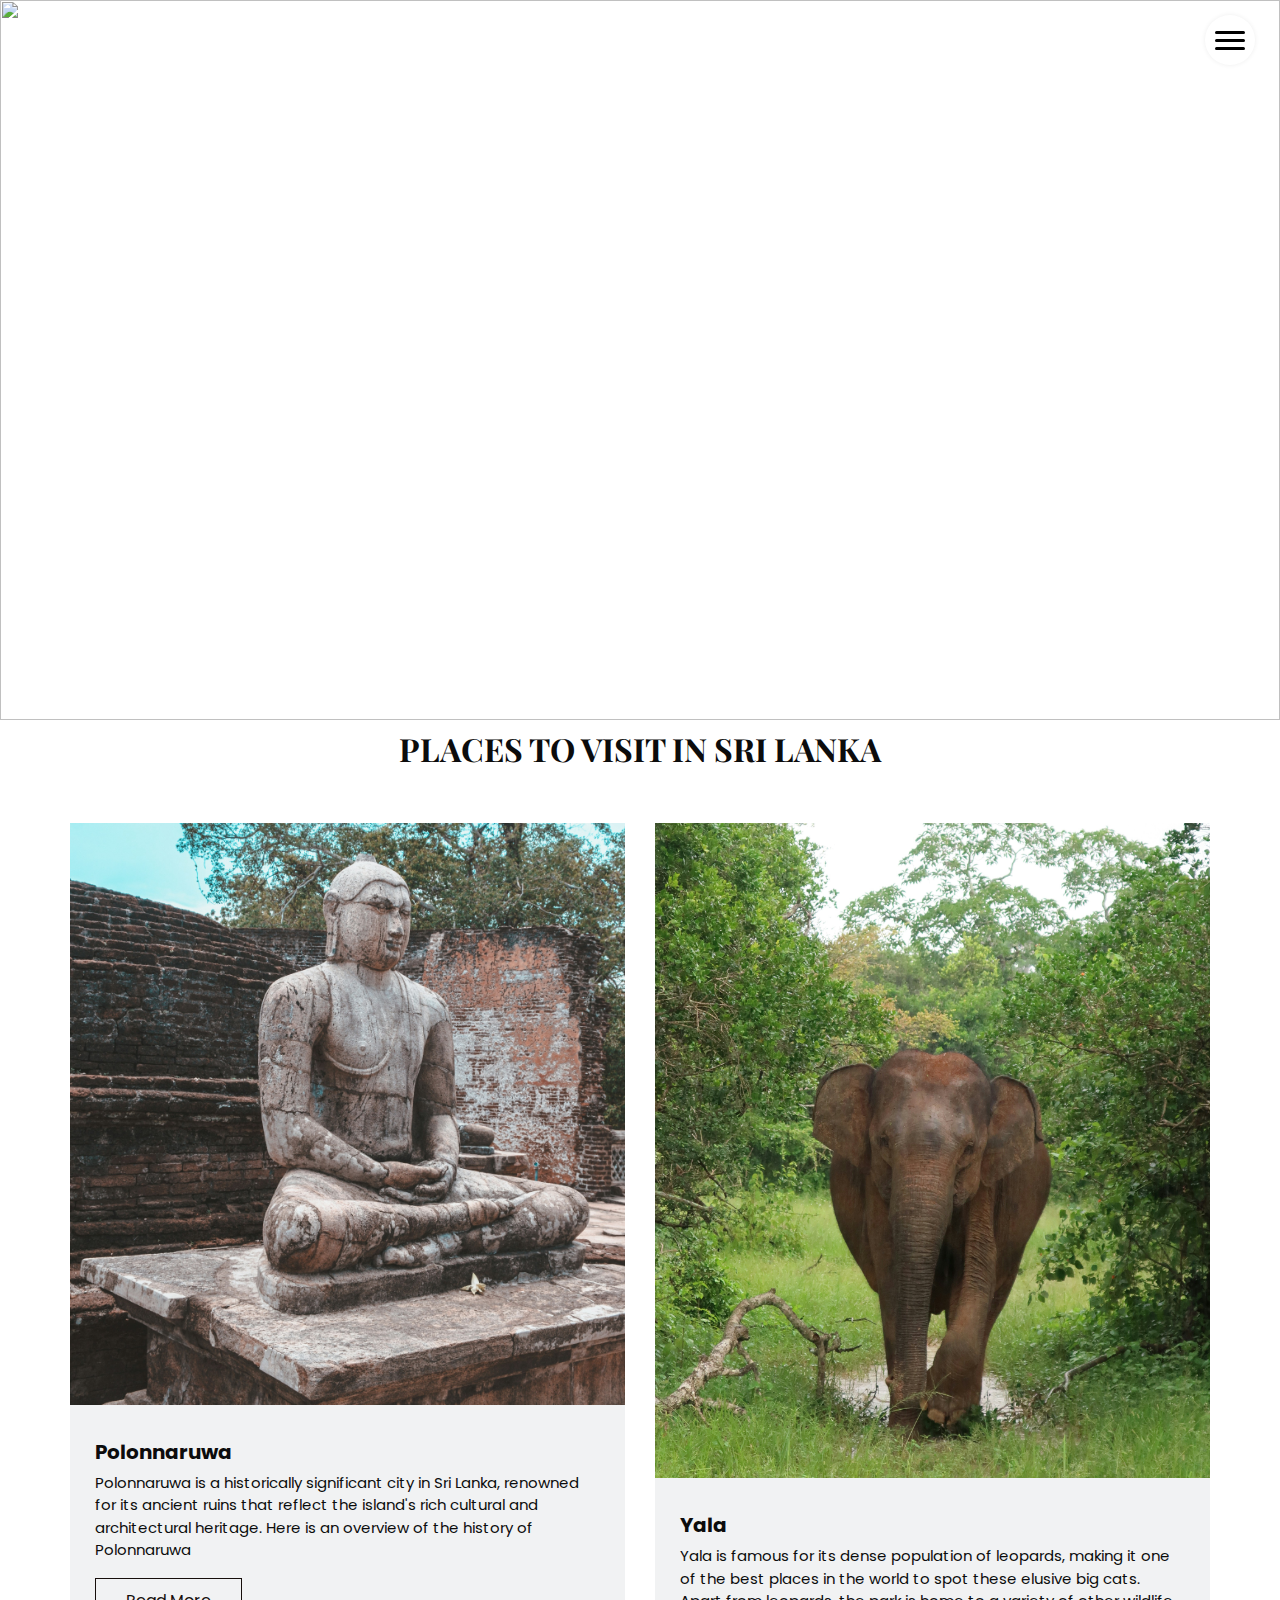
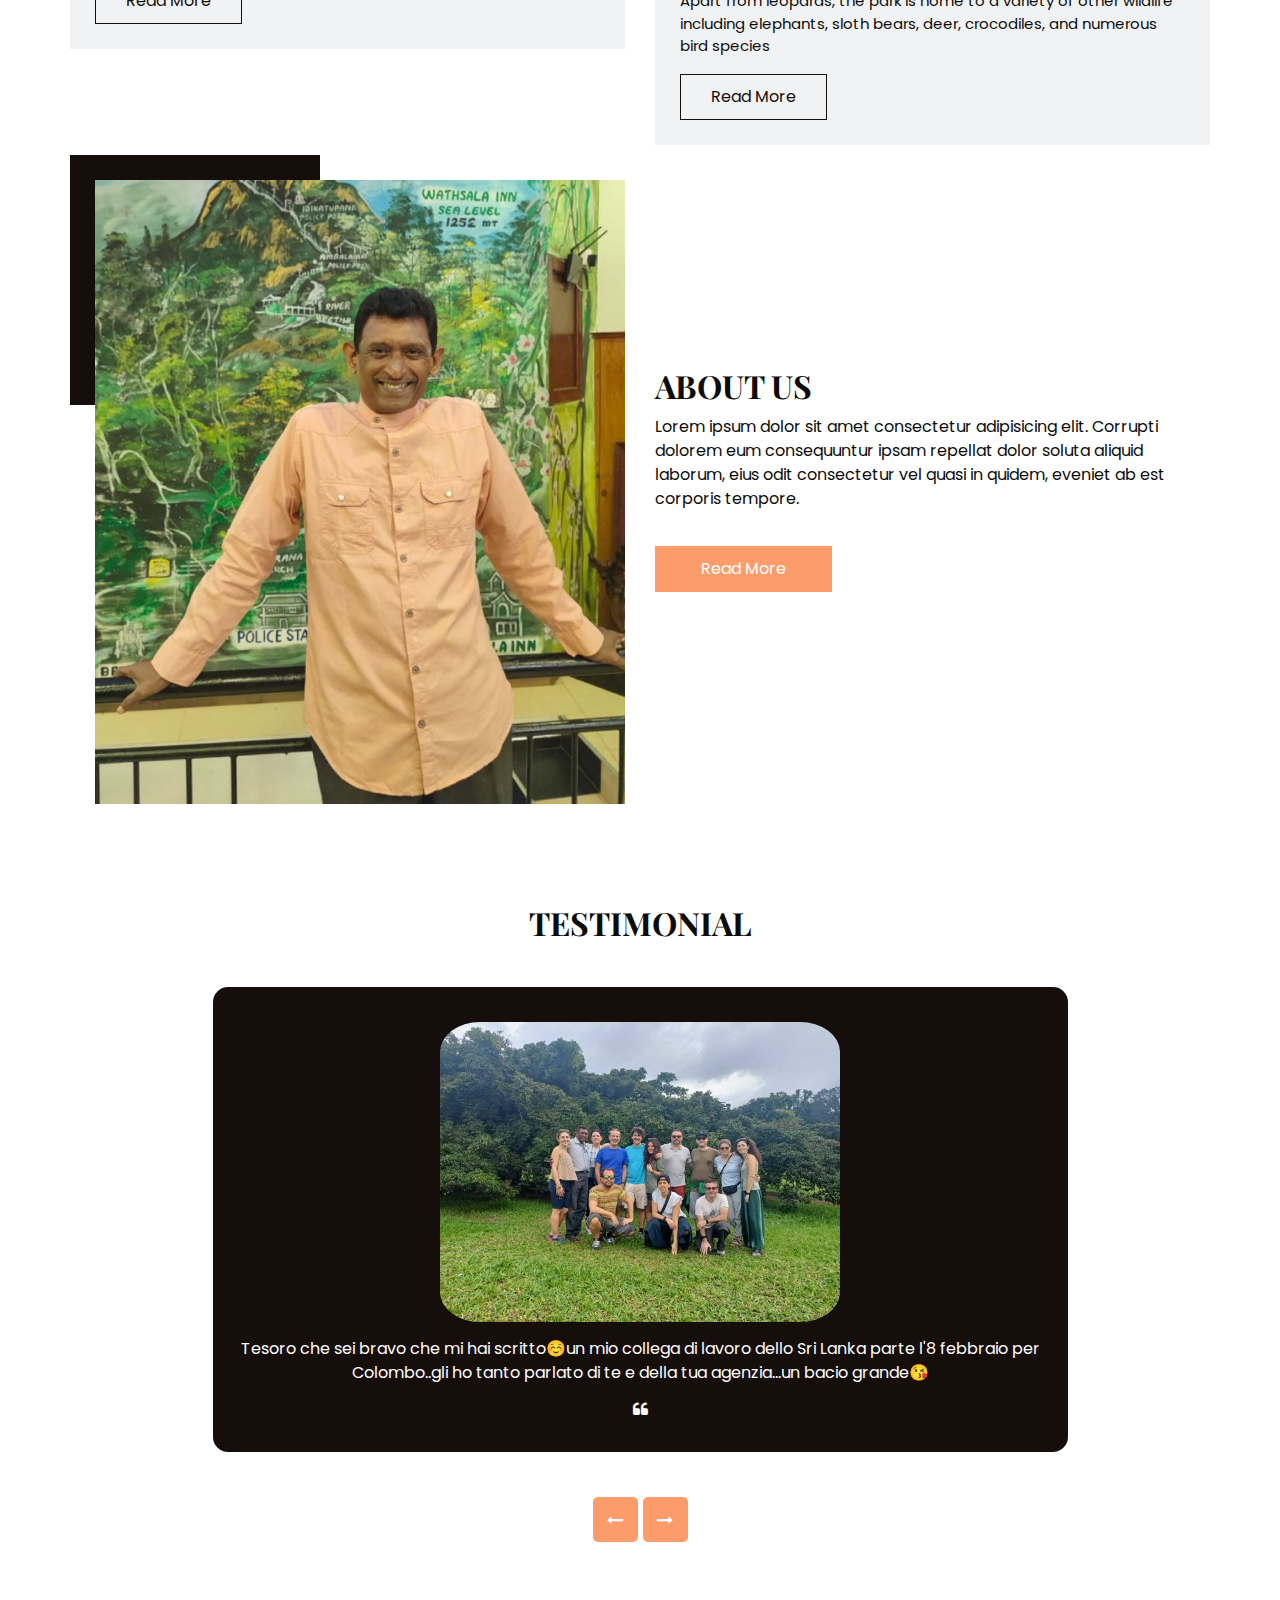
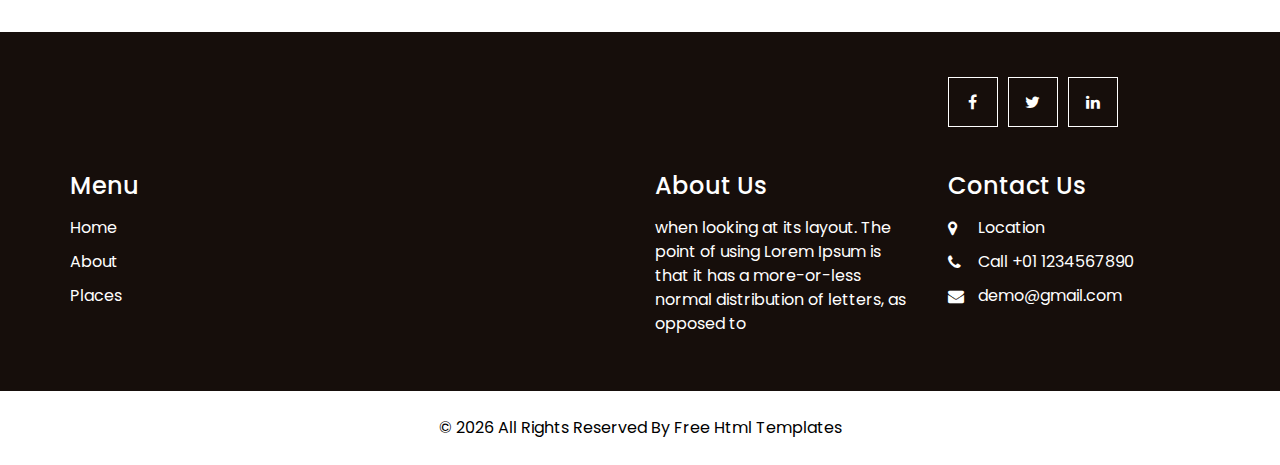
==== index.html @ c867f0cd "Main file" ====
<!DOCTYPE html>
<html>

<head>
  <!-- Basic -->
  <meta charset="utf-8" />
  <meta http-equiv="X-UA-Compatible" content="IE=edge" />
  <!-- Mobile Metas -->
  <meta name="viewport" content="width=device-width, initial-scale=1, shrink-to-fit=no" />
  <!-- Site Metas -->
  <link rel="icon" href="images/favicon.png" type="image/gif" />
  <meta name="keywords" content="" />
  <meta name="description" content="" />
  <meta name="author" content="" />

  <title>Lali Tours</title>

  <!-- bootstrap core css -->
  <link rel="stylesheet" type="text/css" href="css/bootstrap.css" />
  <!-- font awesome style -->
  <link href="css/font-awesome.min.css" rel="stylesheet" />
  <!-- Custom styles for this template -->
  <link href="css/style.css" rel="stylesheet" />
  <!-- responsive style -->
  <link href="css/responsive.css" rel="stylesheet" />

</head>

<body>

  <!-- header section strats -->
  <header class="header_section">
    <div class="container-fluid">
      <nav class="navbar navbar-expand-lg custom_nav-container">
        <a class="navbar-brand" href="index.html">
          <span>
            Lali Tours
          </span>
        </a>
        <div class="" id="">

          <div class="custom_menu-btn">
            <button onclick="openNav()">
              <span class="s-1"> </span>
              <span class="s-2"> </span>
              <span class="s-3"> </span>
            </button>
            <div id="myNav" class="overlay">
              <div class="overlay-content">
                <a href="index.html">Home</a>
                <a href="about.html">About</a>
                <a href="blog.html">Places</a>
              </div>
            </div>
          </div>

        </div>
      </nav>
    </div>
  </header>
  <!-- end header section -->

  <!-- slider section -->
  <section class="slider_section position-relative">
    <div class="slider_bg_box">
      <img src="images/slider-bg.jpg" alt="" height="50%">
    </div>
    <div class="slider_bg"></div>
    <div class="container">
      <div class="col-md-9 col-lg-8">
        <div class="detail-box">
          <h1>
            Discover, Explore, Experience:
            <br> Your Journey Awaits!
          </h1>
          <p>
            Embark on an unforgettable adventure through the jewel of the Indian Ocean with our Sri Lanka tours.
          </p>

        </div>
      </div>
    </div>
  </section>
  <!-- end slider section -->

  <!-- shop section -->
  <!-- blog section -->

  <section class="blog_section ">
    <div class="container">
      <div class="heading_container">
        <h2>
          Places to visit in Sri Lanka
        </h2>
      </div>
      <div class="row">
        <div class="col-md-6">
          <div class="box">
            <div class="img-box">
              <img src="images/b1.jpg" alt="">

            </div>
            <div class="detail-box">
              <h5>
                Polonnaruwa
              </h5>
              <p>
                Polonnaruwa is a historically significant city in Sri Lanka, renowned for its ancient ruins that reflect
                the island's rich cultural and architectural heritage. Here is an overview of the history of Polonnaruwa
              </p>
              <a href="">
                Read More
              </a>
            </div>
          </div>
        </div>
        <div class="col-md-6">
          <div class="box">
            <div class="img-box">
              <img src="images/b2.jpg" alt="">

            </div>
            <div class="detail-box">
              <h5>
                Yala
              </h5>
              <p>
                Yala is famous for its dense population of leopards, making it one of the best places in the world to
                spot these elusive big cats. Apart from leopards, the park is home to a variety of other wildlife
                including elephants, sloth bears, deer, crocodiles, and numerous bird species
              </p>
              <a href="">
                Read More
              </a>
            </div>
          </div>
        </div>
      </div>
    </div>
  </section>

  <!-- end blog section -->

  <!-- end shop section -->

  <!-- about section -->

  <section class="about_section  ">
    <div class="container">
      <div class="row">
        <div class="col-md-6">
          <div class="img-box">
            <img src="images/about-img.jpg" alt="">
          </div>
        </div>
        <div class="col-md-6">
          <div class="detail-box">
            <div class="heading_container">
              <h2>
                About Us
              </h2>
            </div>
            <p>
              Lorem ipsum dolor sit amet consectetur adipisicing elit. Corrupti dolorem eum consequuntur ipsam repellat
              dolor soluta aliquid laborum, eius odit consectetur vel quasi in quidem, eveniet ab est corporis tempore.
            </p>
            <a href="">
              Read More
            </a>
          </div>
        </div>
      </div>
    </div>
  </section>

  <!-- end about section -->

  <!-- offer section -->



  <!-- end offer section -->



  <!-- client section -->

  <section class="client_section layout_padding">
    <div class="container">
      <div class="heading_container">
        <h2>
          Testimonial
        </h2>
      </div>
      <div id="carouselExample2Controls" class="carousel slide" data-ride="carousel">
        <div class="carousel-inner">
          <div class="carousel-item active">
            <div class="row">
              <div class="col-md-11 col-lg-10 mx-auto">
                <div class="box">
                  <div class="img-box">
                    <img src="images/client.jpg" alt="" />
                  </div>
                  <div class="detail-box">

                    <p>
                      Tesoro che sei bravo che mi hai scritto☺️un mio collega di lavoro dello Sri Lanka parte l'8
                      febbraio per Colombo..gli ho tanto parlato di te e della tua agenzia...un bacio grande😘
                    </p>
                    <i class="fa fa-quote-left" aria-hidden="true"></i>
                  </div>
                </div>
              </div>
            </div>
          </div>
          <div class="carousel-item">
            <div class="row">
              <div class="col-md-11 col-lg-10 mx-auto">
                <div class="box">
                  <div class="img-box">
                    <img src="images/client2.jpg" alt="" />
                  </div>
                  <div class="detail-box">

                    <p>
                      Ciao caro Lalith, eccoti le foto...
                      Ti ringrazio per i bei giorni trascorsi in Sri Lanka! Abbiamo apprezzato molto la tua compagnia
                      Ciao 😊👋
                    </p>
                    <i class="fa fa-quote-left" aria-hidden="true"></i>
                  </div>
                </div>
              </div>
            </div>
          </div>
          <div class="carousel-item">
            <div class="row">
              <div class="col-md-11 col-lg-10 mx-auto">
                <div class="box">
                  <div class="img-box">
                    <img src="images/client3.jpg" alt="" />
                  </div>
                  <div class="detail-box">

                    <p>
                      Ciao Lalith, tutto bene grazie. Viaggio perfetto, in orario e tutto ok. Ora sono già a casa, fatto
                      2 lavatrici e già lavorato 3 ore. Tu come stai? Mi manca già lo Sri Lanka e voi tutti. Viaggio
                      davvero bellissimo. Grazie davvero di cuore. Teniamoci in contatto. Un forte abbraccio e tanti
                      saluti.👍🏻🖐🏻🌈
                    </p>
                    <i class="fa fa-quote-left" aria-hidden="true"></i>
                  </div>
                </div>
              </div>
            </div>
          </div>
        </div>
        <div class="carousel_btn-container">
          <a class="carousel-control-prev" href="#carouselExample2Controls" role="button" data-slide="prev">
            <i class="fa fa-long-arrow-left" aria-hidden="true"></i>
            <span class="sr-only">Previous</span>
          </a>
          <a class="carousel-control-next" href="#carouselExample2Controls" role="button" data-slide="next">
            <i class="fa fa-long-arrow-right" aria-hidden="true"></i>
            <span class="sr-only">Next</span>
          </a>
        </div>
      </div>
    </div>
  </section>

  <!-- end client section -->

  <!-- info section -->
  <section class="info_section layout_padding2">
    <div class="container">
      <div class="row info_form_social_row">
        <div class="col-md-8 col-lg-9">
          <!-- <div class="info_form">
            <form action="">
              <input type="email" placeholder="Enter your email">
              <button>
                <i class="fa fa-arrow-right" aria-hidden="true"></i>
              </button>
            </form>
          </div> -->
        </div>
        <div class="col-md-4 col-lg-3">

          <div class="social_box">
            <a href="">
              <i class="fa fa-facebook" aria-hidden="true"></i>
            </a>
            <a href="">
              <i class="fa fa-twitter" aria-hidden="true"></i>
            </a>
            <a href="">
              <i class="fa fa-linkedin" aria-hidden="true"></i>
            </a>
          </div>
        </div>
      </div>
      <div class="row info_main_row">
        <div class="col-md-6 col-lg-3">
          <div class="info_links">
            <h4>
              Menu
            </h4>
            <div class="info_links_menu">
              <a href="index.html">Home</a>
              <a href="about.html">About</a>
              <a href="blog.html">Places</a>
            </div>
          </div>
        </div>
        <div class="col-md-6 col-lg-3">

        </div>
        <div class="col-md-6 col-lg-3">
          <div class="info_detail">
            <h4>
              About Us
            </h4>
            <p class="mb-0">
              when looking at its layout. The point of using Lorem Ipsum is that it has a more-or-less normal
              distribution of letters, as opposed to
            </p>
          </div>
        </div>
        <div class="col-md-6 col-lg-3">
          <h4>
            Contact Us
          </h4>
          <div class="info_contact">
            <a href="">
              <i class="fa fa-map-marker" aria-hidden="true"></i>
              <span>
                Location
              </span>
            </a>
            <a href="">
              <i class="fa fa-phone" aria-hidden="true"></i>
              <span>
                Call +01 1234567890
              </span>
            </a>
            <a href="">
              <i class="fa fa-envelope"></i>
              <span>
                demo@gmail.com
              </span>
            </a>
          </div>
        </div>
      </div>
    </div>
  </section>

  <!-- end info_section -->


  <!-- footer section -->
  <footer class="footer_section">
    <div class="container">
      <p>
        &copy; <span id="displayYear"></span> All Rights Reserved By
        <a href="https://html.design/">Free Html Templates</a>
      </p>
    </div>
  </footer>
  <!-- footer section -->


  <!-- jQery -->
  <script src="js/jquery-3.4.1.min.js"></script>
  <!-- bootstrap js -->
  <script src="js/bootstrap.js"></script>
  <!-- custom js -->
  <script src="js/custom.js"></script>

</body>

</html>
---- css/style.css ----
@import url("https://fonts.googleapis.com/css2?family=Playfair+Display:wght@400;500;600;700&family=Poppins:wght@400;500;600;700&display=swap");
/* fonts import */
@import url("../fonts/octin_sports_rg.ttf");
body {
  font-family: "Poppins", sans-serif;
  color: #0c0c0c;
  background-color: #ffffff;
  overflow-x: hidden;
}

.layout_padding {
  padding: 90px 0;
}

.layout_padding2 {
  padding: 45px 0;
}

.layout_padding2-top {
  padding-top: 45px;
}

.layout_padding2-bottom {
  padding-bottom: 45px;
}

.layout_padding-top {
  padding-top: 90px;
}

.layout_padding-bottom {
  padding-bottom: 90px;
}

.long_section {
  margin-left: 45px;
  margin-right: 45px;
  padding-left: 15px;
  padding-right: 15px;
}

.heading_container {
  display: -webkit-box;
  display: -ms-flexbox;
  display: flex;
  -webkit-box-orient: vertical;
  -webkit-box-direction: normal;
      -ms-flex-direction: column;
          flex-direction: column;
  -webkit-box-align: start;
      -ms-flex-align: start;
          align-items: flex-start;
  font-family: 'Playfair Display', serif;
}

.heading_container h2 {
  position: relative;
  font-weight: bold;
  text-transform: uppercase;
  margin: 0;
}

.heading_container.heading_center {
  -webkit-box-align: center;
      -ms-flex-align: center;
          align-items: center;
  text-align: center;
}

h1,
h2 {
  font-family: 'Playfair Display', serif;
}

/*header section*/
.header_section {
  position: absolute;
  top: 0;
  width: 100%;
  z-index: 9;
}

.header_section .container-fluid {
  padding-right: 25px;
  padding-left: 25px;
}

.header_section .nav_container {
  margin: 0 auto;
}

.header_section.innerpage_header {
  position: relative;
  background: -webkit-gradient(linear, left top, right top, from(#160e0b), to(#160e0b));
  background: linear-gradient(to right, #160e0b, #160e0b);
  padding: 10px 0;
}

.custom_nav-container {
  padding-left: 0;
  padding-right: 0;
}

.custom_menu-btn {
  position: fixed;
  right: 25px;
  top: 15px;
  width: 50px;
  height: 50px;
}

.custom_menu-btn::before {
  content: "";
  position: absolute;
  top: 0;
  right: 0;
  width: 100%;
  height: 100%;
  background-color: white;
  -webkit-box-shadow: 0 0 5px 0 rgba(0, 0, 0, 0.07);
          box-shadow: 0 0 5px 0 rgba(0, 0, 0, 0.07);
  z-index: 7;
  border-radius: 100%;
  -webkit-transition: all .3s;
  transition: all .3s;
}

.custom_menu-btn.menu_btn-style::before {
  width: 100vh;
  height: 100vh;
  background-color: #160e0b;
  -webkit-transform: scale(5);
          transform: scale(5);
  border-radius: 0;
}

.custom_menu-btn button {
  width: 50px;
  height: 50px;
  outline: none;
  border: none;
  border-radius: 100%;
  display: -webkit-box;
  display: -ms-flexbox;
  display: flex;
  -webkit-box-orient: vertical;
  -webkit-box-direction: normal;
      -ms-flex-direction: column;
          flex-direction: column;
  -webkit-box-align: center;
      -ms-flex-align: center;
          align-items: center;
  -webkit-box-pack: center;
      -ms-flex-pack: center;
          justify-content: center;
  background-color: transparent;
  position: relative;
  z-index: 999;
  margin: 0;
}

.custom_menu-btn button span {
  display: block;
  width: 30px;
  height: 3px;
  background-color: #000000;
  margin: 2.5px 0;
  -webkit-transition: all 0.3s;
  transition: all 0.3s;
  border-radius: 15px;
}

.custom_menu-btn .s-2 {
  -webkit-transition: all 0.1s;
  transition: all 0.1s;
}

.menu_btn-style button span {
  background-color: #ffffff;
}

.menu_btn-style button .s-1 {
  -webkit-transform: rotate(45deg) translate(6px, 6px);
          transform: rotate(45deg) translate(6px, 6px);
}

.menu_btn-style button .s-2 {
  -webkit-transform: translateX(100px);
          transform: translateX(100px);
}

.menu_btn-style button .s-3 {
  -webkit-transform: rotate(-45deg) translate(5px, -5px);
          transform: rotate(-45deg) translate(5px, -5px);
}

.overlay {
  height: 100%;
  width: 0;
  position: fixed;
  top: 0;
  left: 0;
  overflow-x: hidden;
  -webkit-transition: 0.5s;
  transition: 0.5s;
  z-index: 9;
}

.overlay .closebtn {
  position: absolute;
  top: 0;
  right: 30px;
  font-size: 60px;
}

.overlay a {
  padding: 0px;
  text-decoration: none;
  font-size: 22px;
  color: #ffffff;
  display: block;
  -webkit-transition: 0.3s;
  transition: 0.3s;
  margin-bottom: 15px;
  text-transform: uppercase;
  font-weight: 600;
  opacity: 0;
}

.overlay a:hover {
  color: #fd9c6b;
}

.overlay-content {
  position: relative;
  top: 30%;
  width: 100%;
  text-align: center;
  margin-top: 30px;
  z-index: 99;
}

.menu_width {
  width: 100%;
}

.menu_width.overlay a {
  opacity: 1;
}

a,
a:hover,
a:focus {
  text-decoration: none;
}

a:hover,
a:focus {
  color: initial;
}

.btn,
.btn:focus {
  outline: none !important;
  -webkit-box-shadow: none;
          box-shadow: none;
}

.navbar-brand {
  margin-top: 10px;
}

.navbar-brand span {
  font-size: 24px;
  font-weight: 700;
  color: #ffffff;
  text-transform: uppercase;
}

/*end header section*/
/* slider section */
.slider_section {
  min-height: 80vh;
  -webkit-box-flex: 1;
      -ms-flex: 1;
          flex: 1;
  display: -webkit-box;
  display: -ms-flexbox;
  display: flex;
  -webkit-box-align: center;
      -ms-flex-align: center;
          align-items: center;
  position: relative;
  margin-bottom: 10px;
}

.slider_section .row {
  -webkit-box-align: center;
      -ms-flex-align: center;
          align-items: center;
}

.slider_section .detail-box {
  position: relative;
  z-index: 4;
  color: #ffffff;
  padding: 75px 0;
}

.slider_section .detail-box h1 {
  font-weight: bold;
  font-size: 3rem;
}

.slider_section .detail-box p {
  width: 75%;
  margin-top: 15px;
}

.slider_section .detail-box .slider-link {
  display: inline-block;
  padding: 10px 45px;
  background-color: transparent;
  color: #fd9c6b;
  border-radius: 5px;
  border: 1px solid #fd9c6b;
  -webkit-transition: all .2s;
  transition: all .2s;
  margin-top: 35px;
}

.slider_section .detail-box .slider-link:hover {
  background-color: #fd9c6b;
  color: #ffffff;
}

.slider_section .slider_bg_box {
  position: absolute;
  top: 0;
  left: 0;
  width: 100%;
  height: 100%;
  z-index: 2;
  overflow: hidden;
}

.slider_section .slider_bg_box img {
  width: 100%;
  height: 100%;
  -o-object-fit: cover;
     object-fit: cover;
  -o-object-position: top right;
     object-position: top right;
}

.shop_section .heading_container {
  margin-bottom: 20px;
}

.shop_section .box {
  background-color: #eeeeee;
  position: relative;
  padding: 10px;
  margin-top: 25px;
}

.shop_section .box a {
  color: #000000;
}

.shop_section .box .img-box {
  display: -webkit-box;
  display: -ms-flexbox;
  display: flex;
  -webkit-box-pack: center;
      -ms-flex-pack: center;
          justify-content: center;
  -webkit-box-align: center;
      -ms-flex-align: center;
          align-items: center;
  padding: 15px 30px;
  height: 245px;
}

.shop_section .box .img-box img {
  max-width: 100%;
  max-height: 145px;
}

.shop_section .box .detail-box {
  display: -webkit-box;
  display: -ms-flexbox;
  display: flex;
  -webkit-box-pack: justify;
      -ms-flex-pack: justify;
          justify-content: space-between;
}

.shop_section .box .detail-box h6 span {
  color: #fd9c6b;
}

.shop_section .box .new {
  width: 50px;
  height: 50px;
  position: absolute;
  top: 10px;
  left: 10px;
  background-color: #ffffff;
  display: -webkit-box;
  display: -ms-flexbox;
  display: flex;
  -webkit-box-pack: center;
      -ms-flex-pack: center;
          justify-content: center;
  -webkit-box-align: center;
      -ms-flex-align: center;
          align-items: center;
  border-radius: 100%;
  font-size: 15px;
}

.shop_section .btn-box {
  display: -webkit-box;
  display: -ms-flexbox;
  display: flex;
  -webkit-box-pack: center;
      -ms-flex-pack: center;
          justify-content: center;
  margin-top: 45px;
}

.shop_section .btn-box a {
  display: inline-block;
  padding: 10px 40px;
  background-color: #fd9c6b;
  color: #ffffff;
  border-radius: 5px;
  border: 1px solid #fd9c6b;
  -webkit-transition: all .2s;
  transition: all .2s;
}

.shop_section .btn-box a:hover {
  background-color: transparent;
  color: #fd9c6b;
}

.about_section .row {
  -webkit-box-align: center;
      -ms-flex-align: center;
          align-items: center;
}

.about_section .img-box {
  position: relative;
  padding: 25px 0 0 25px;
}

.about_section .img-box img {
  width: 100%;
  position: relative;
}

.about_section .img-box::before {
  content: "";
  position: absolute;
  top: 0;
  left: 0;
  width: 250px;
  height: 250px;
  background-color: #160e0b;
}

.about_section .detail-box p {
  margin-top: 10px;
  margin-bottom: 35px;
}

.about_section .detail-box a {
  display: inline-block;
  padding: 10px 45px;
  background-color: #fd9c6b;
  color: #ffffff;
  border-radius: 0;
  border: 1px solid #fd9c6b;
  -webkit-transition: all .2s;
  transition: all .2s;
}

.about_section .detail-box a:hover {
  background-color: transparent;
  color: #fd9c6b;
}

.offer_section .row > div {
  display: -webkit-box;
  display: -ms-flexbox;
  display: flex;
  -webkit-box-orient: vertical;
  -webkit-box-direction: normal;
      -ms-flex-direction: column;
          flex-direction: column;
  -webkit-box-pack: stretch;
      -ms-flex-pack: stretch;
          justify-content: stretch;
}

.offer_section .box {
  margin: 10px;
  height: 100%;
  position: relative;
  min-height: 175px;
}

.offer_section .box img {
  width: 100%;
  min-height: 100%;
}

.offer_section .box .detail-box {
  position: absolute;
  top: 0;
  left: 0;
  width: 100%;
  height: 100%;
  display: -webkit-box;
  display: -ms-flexbox;
  display: flex;
  -webkit-box-orient: vertical;
  -webkit-box-direction: normal;
      -ms-flex-direction: column;
          flex-direction: column;
  -webkit-box-align: start;
      -ms-flex-align: start;
          align-items: flex-start;
  -webkit-box-pack: center;
      -ms-flex-pack: center;
          justify-content: center;
  color: #ffffff;
  padding: 25px;
  background-color: rgba(0, 0, 0, 0.15);
}

.offer_section .box .detail-box h2 {
  font-weight: bold;
}

.offer_section .box .detail-box a {
  display: inline-block;
  padding: 8px 40px;
  background-color: transparent;
  color: #fd9c6b;
  border-radius: 0;
  border: 1px solid #fd9c6b;
  -webkit-transition: all .2s;
  transition: all .2s;
  margin-top: 10px;
}

.offer_section .box .detail-box a:hover {
  background-color: #fd9c6b;
  color: #ffffff;
}

.offer_section .box.offer-box1 {
  min-height: 225px;
}

.offer_section .box.offer-box1 .detail-box {
  -webkit-box-pack: start;
      -ms-flex-pack: start;
          justify-content: flex-start;
}

.offer_section .box.offer-box1 .detail-box h2 {
  font-size: 3rem;
}

.offer_section .box.offer-box2 .detail-box h2, .offer_section .box.offer-box3 .detail-box h2 {
  font-size: 2rem;
}

.offer_section .box.offer-box2 .detail-box {
  -webkit-box-align: end;
      -ms-flex-align: end;
          align-items: flex-end;
  -webkit-box-pack: end;
      -ms-flex-pack: end;
          justify-content: flex-end;
}

.offer_section .box.offer-box3 .detail-box {
  -webkit-box-align: start;
      -ms-flex-align: start;
          align-items: flex-start;
  -webkit-box-pack: end;
      -ms-flex-pack: end;
          justify-content: flex-end;
}

.blog_section .heading_container {
  -webkit-box-align: center;
      -ms-flex-align: center;
          align-items: center;
}

.blog_section .heading_container h2::before {
  left: 50%;
  -webkit-transform: translateX(-50%);
          transform: translateX(-50%);
}

.blog_section .box {
  margin-top: 55px;
  background-color: #f1f2f3;
}

.blog_section .box .img-box {
  position: relative;
}

.blog_section .box .img-box .blog_date {
  position: absolute;
  left: 25px;
  bottom: -15px;
  padding: 10px 15px;
  font-size: 18px;
  background-color: #160e0b;
  margin: 0;
  text-align: center;
  border: 3px solid #ffffff;
  color: #ffffff;
}

.blog_section .box .img-box img {
  width: 100%;
}

.blog_section .box .detail-box {
  margin-top: 10px;
  padding: 25px;
}

.blog_section .box .detail-box h5 {
  font-weight: bold;
}

.blog_section .box .detail-box p {
  font-size: 15px;
}

.blog_section .box .detail-box a {
  display: inline-block;
  padding: 10px 30px;
  background-color: transparent;
  color: #160e0b;
  border-radius: 0;
  border: 1px solid #160e0b;
  -webkit-transition: all .2s;
  transition: all .2s;
}

.blog_section .box .detail-box a:hover {
  background-color: #160e0b;
  color: #ffffff;
}

.client_section .heading_container {
  -webkit-box-align: center;
      -ms-flex-align: center;
          align-items: center;
}

.client_section .box {
  display: -webkit-box;
  display: -ms-flexbox;
  display: flex;
  -webkit-box-orient: vertical;
  -webkit-box-direction: normal;
      -ms-flex-direction: column;
          flex-direction: column;
  -webkit-box-align: center;
      -ms-flex-align: center;
          align-items: center;
  text-align: center;
  margin: 45px;
  padding: 35px 25px;
  border-radius: 15px;
  background-color: #160e0b;
  color: #ffffff;
}

.client_section .box .img-box {
  margin-bottom: 15px;
  min-width: 400px;
  max-width: 300px;
  overflow: hidden;
}

.client_section .box .img-box img {
  width: 100%;
  height: 100%;
  border-radius: 10%;

}

.client_section .box .detail-box {
  display: -webkit-box;
  display: -ms-flexbox;
  display: flex;
  -webkit-box-orient: vertical;
  -webkit-box-direction: normal;
      -ms-flex-direction: column;
          flex-direction: column;
}

.client_section .box .detail-box .name img {
  width: 25px;
  margin-bottom: 5px;
}

.client_section .box .detail-box .name h6 {
  color: #fd9c6b;
  font-size: 20px;
}

.client_section .carousel_btn-container {
  display: -webkit-box;
  display: -ms-flexbox;
  display: flex;
  -webkit-box-pack: center;
      -ms-flex-pack: center;
          justify-content: center;
}

.client_section .carousel-control-prev,
.client_section .carousel-control-next {
  position: unset;
  width: 45px;
  height: 45px;
  border: none;
  opacity: 1;
  background-repeat: no-repeat;
  background-size: 12px;
  background-position: center;
  background-color: #fd9c6b;
  background-position: center;
  border-radius: 5px;
  margin: 0 2.5px;
}

.client_section .carousel-control-prev:hover,
.client_section .carousel-control-next:hover {
  background-color: #160e0b;
}

.client_section .carousel-control-next {
  left: initial;
}

.info_section {
  background-color: #160e0b;
  color: #ffffff;
}

.info_section .info_form_social_row {
  -webkit-box-align: center;
      -ms-flex-align: center;
          align-items: center;
  margin-bottom: 45px;
}

.info_section .info_form {
  width: 100%;
}

.info_section .info_form form {
  display: -webkit-box;
  display: -ms-flexbox;
  display: flex;
  -webkit-box-align: end;
      -ms-flex-align: end;
          align-items: flex-end;
}

.info_section .info_form form input {
  -webkit-box-flex: 1;
      -ms-flex: 1;
          flex: 1;
  background-color: #ffffff;
  height: 50px;
  padding-left: 15px;
  outline: none;
  color: #ffffff;
  border: none;
  border-bottom: 1px solid #fd9c6b;
}

.info_section .info_form form input::-webkit-input-placeholder {
  color: #9c9c9c;
}

.info_section .info_form form input:-ms-input-placeholder {
  color: #9c9c9c;
}

.info_section .info_form form input::-ms-input-placeholder {
  color: #9c9c9c;
}

.info_section .info_form form input::placeholder {
  color: #9c9c9c;
}

.info_section .info_form form button {
  background-color: transparent;
  color: #fd9c6b;
  text-transform: uppercase;
  font-size: 12px;
  outline: none;
  border: none;
  display: inline-block;
  padding: 15.5px 25px;
  background-color: #fd9c6b;
  color: #ffffff;
  border-radius: 0;
  border: 1px solid #fd9c6b;
  -webkit-transition: all .2s;
  transition: all .2s;
}

.info_section .info_form form button:hover {
  background-color: transparent;
  color: #fd9c6b;
}

.info_section .social_box {
  width: 100%;
  display: -webkit-box;
  display: -ms-flexbox;
  display: flex;
}

.info_section .social_box a {
  display: -webkit-box;
  display: -ms-flexbox;
  display: flex;
  -webkit-box-pack: center;
      -ms-flex-pack: center;
          justify-content: center;
  -webkit-box-align: center;
      -ms-flex-align: center;
          align-items: center;
  width: 50px;
  height: 50px;
  border: 1px solid #ffffff;
  color: #ffffff;
  margin-right: 10px;
}

.info_section .social_box a:hover {
  color: #fd9c6b;
  border-color: #fd9c6b;
}

.info_section h4 {
  margin-bottom: 15px;
}

.info_section .info_links .info_links_menu {
  display: -webkit-box;
  display: -ms-flexbox;
  display: flex;
  -webkit-box-orient: vertical;
  -webkit-box-direction: normal;
      -ms-flex-direction: column;
          flex-direction: column;
}

.info_section .info_links .info_links_menu a {
  color: #ffffff;
}

.info_section .info_links .info_links_menu a:not(:nth-last-child(1)) {
  margin-bottom: 10px;
}

.info_section .info_links .info_links_menu a:hover {
  color: #fd9c6b;
}

.info_section .info_insta .insta_box {
  display: -webkit-box;
  display: -ms-flexbox;
  display: flex;
  -webkit-box-align: center;
      -ms-flex-align: center;
          align-items: center;
}

.info_section .info_insta .insta_box .img-box {
  width: 65px;
  min-width: 65px;
  height: 65px;
  padding: 10px;
  display: -webkit-box;
  display: -ms-flexbox;
  display: flex;
  -webkit-box-pack: center;
      -ms-flex-pack: center;
          justify-content: center;
  -webkit-box-align: center;
      -ms-flex-align: center;
          align-items: center;
  margin-right: 10px;
  background-color: #ffffff;
}

.info_section .info_insta .insta_box .img-box img {
  max-width: 100%;
  max-height: 100%;
}

.info_section .info_insta .insta_box p {
  margin: 0;
}

.info_section .info_insta .insta_box:not(:nth-last-child(1)) {
  margin-bottom: 15px;
}

.info_section .info_contact a {
  display: -webkit-box;
  display: -ms-flexbox;
  display: flex;
  -webkit-box-align: center;
      -ms-flex-align: center;
          align-items: center;
  color: #ffffff;
  margin-bottom: 10px;
}

.info_section .info_contact a i {
  margin-right: 5px;
  width: 25px;
}

.info_section .info_contact a:hover:hover {
  color: #fd9c6b;
}

/* footer section*/
.footer_section {
  position: relative;
  text-align: center;
}

.footer_section p {
  color: #000000;
  padding: 25px 0;
  margin: 0;
}

.footer_section p a {
  color: inherit;
}
/*# sourceMappingURL=style.css.map */
---- css/responsive.css ----
@media (max-width: 1300px) {}

@media (max-width: 1120px) {}

@media (max-width: 992px) {

  .slider_section {
    min-height: auto;
  }

  .slider_section .detail-box {
    padding: 90px 0 75px 0;
  }

  .info_main_row>div:nth-child(1) {
    margin-bottom: 25px;
  }

  .info_main_row>div:nth-child(2) {
    margin-bottom: 25px;
  }
}

@media (max-width: 800px) {}

@media (max-width: 768px) {
  .slider_section .detail-box h1 {
    font-size: 2.5rem;
  }

  .slider_section .slider_bg_box img {
    object-position: 20% center;
  }

  .about_section .img-box {
    margin-bottom: 45px;

  }

  .contact_section .form_container {
    margin-bottom: 45px;
  }

  .client_section .box {
    flex-direction: column;
    text-align: center;
    margin: 45px 15px;
  }

  .client_section .box .detail-box {
    align-items: center;
  }

  .client_section .box .img-box {
    margin-right: 0;
    margin-bottom: 25px;
  }

  .info_main_row>div {
    display: flex;
    flex-direction: column;
    align-items: center;
    text-align: center;

  }

  .info_main_row>div:not(:nth-last-child(1)) {
    margin-bottom: 25px;
  }

  .info_section .social_box {
    justify-content: center;
    margin-top: 25px;
  }

  .info_section .info_contact {
    display: flex;
    flex-direction: column;
    align-items: center;
  }

}

@media (max-width: 576px) {
  .info_section .info_insta .insta_box {
    flex-direction: column;
  }

  .info_section .info_insta .insta_box .img-box {
    margin-right: 0;
    margin-bottom: 10px;
  }

}

@media (max-width: 480px) {
  .about_section .img-box::before {
    width: 150px;
    height: 150px;
  }

  .slider_section .slider_bg_box img {
    object-position: 40% center;
  }
}

@media (max-width: 420px) {}

@media (max-width: 376px) {
  .slider_section .detail-box h1 {
    font-size: 2rem;
  }
}

@media (min-width: 1200px) {
  .container {
    max-width: 1170px;
  }
}
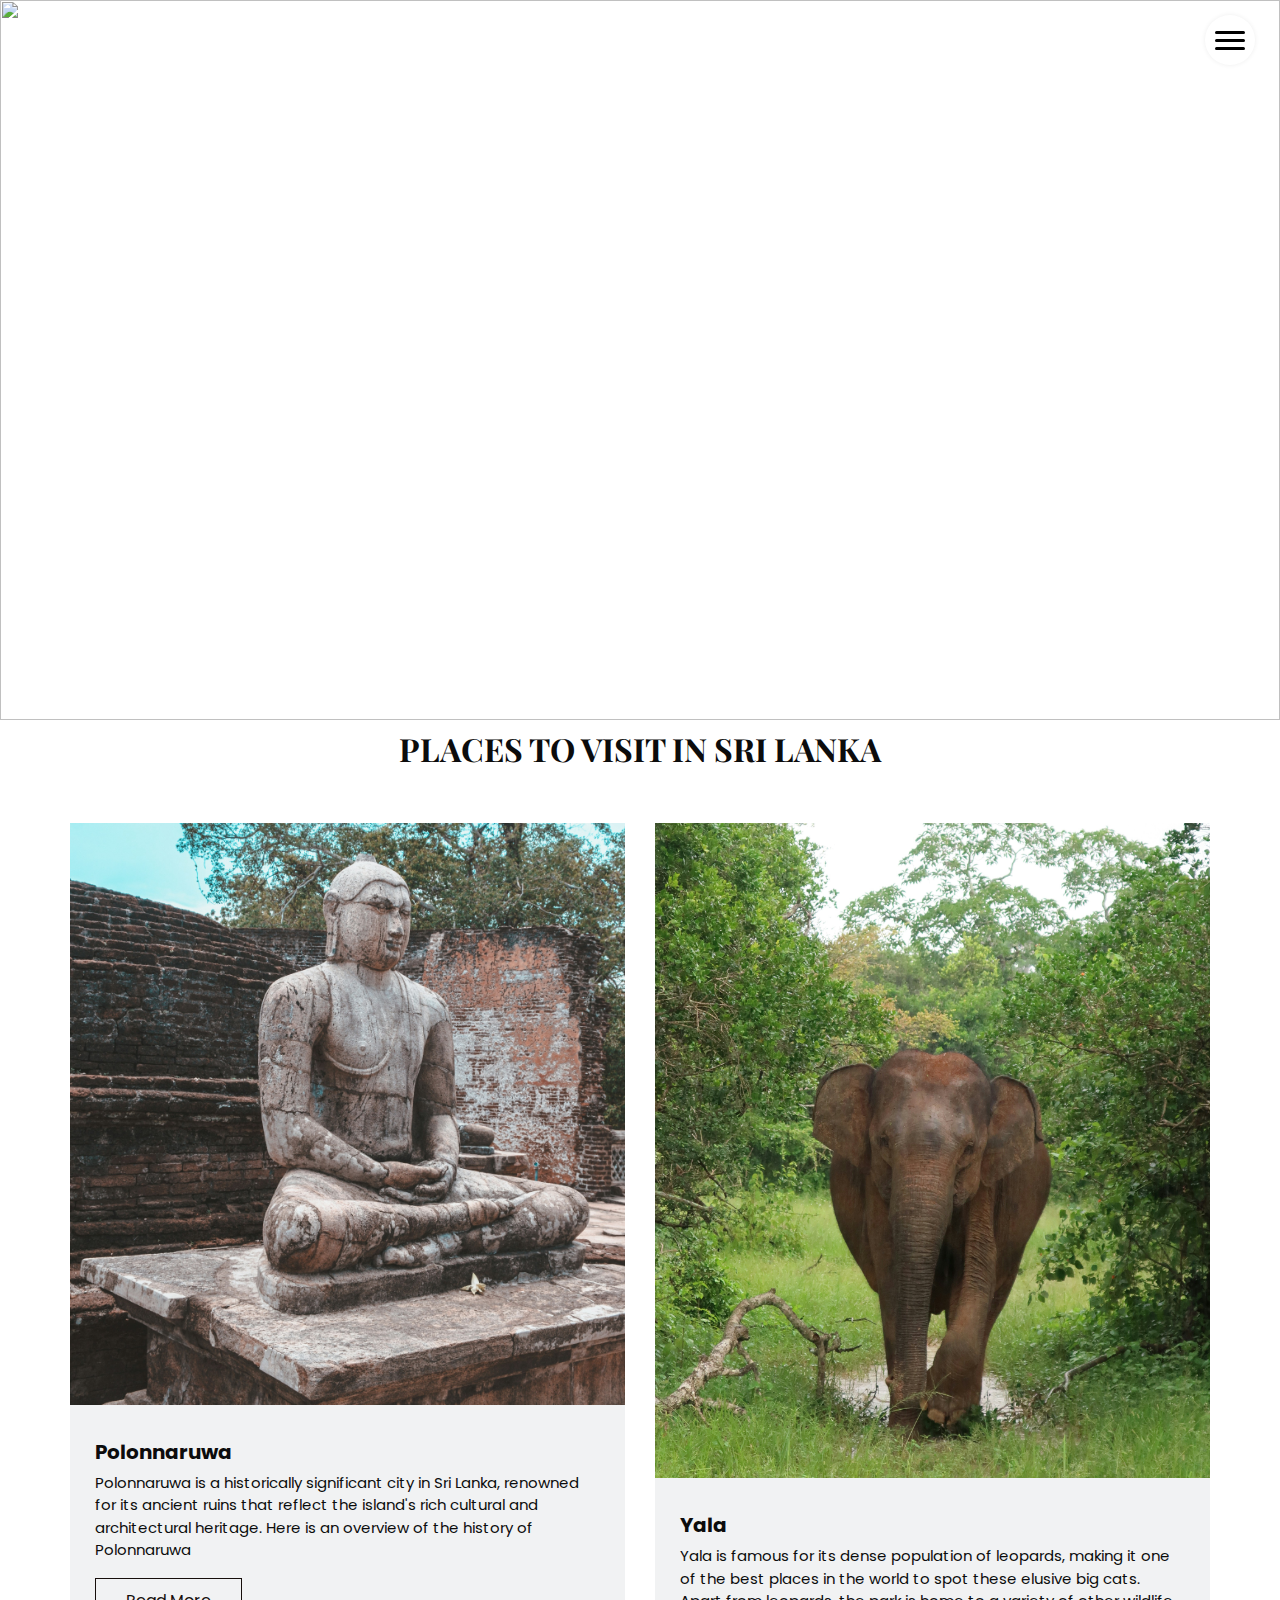
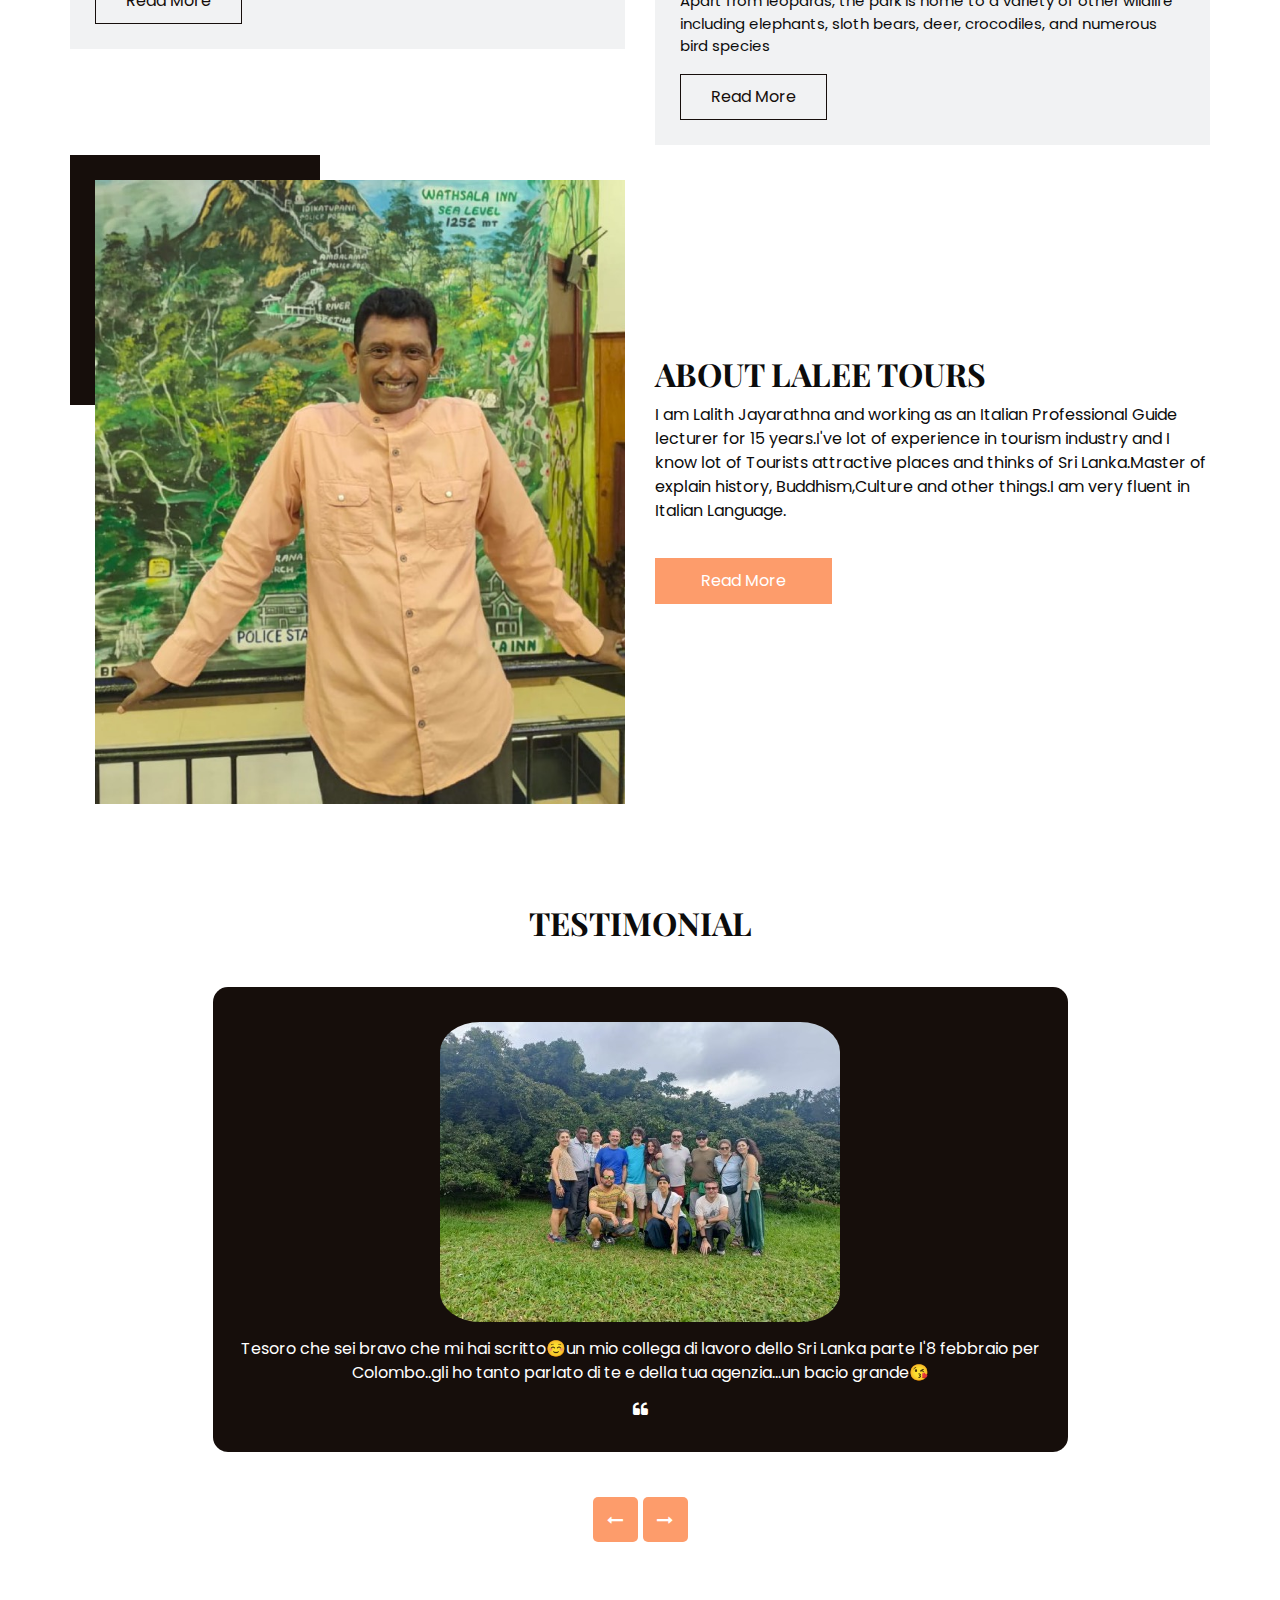
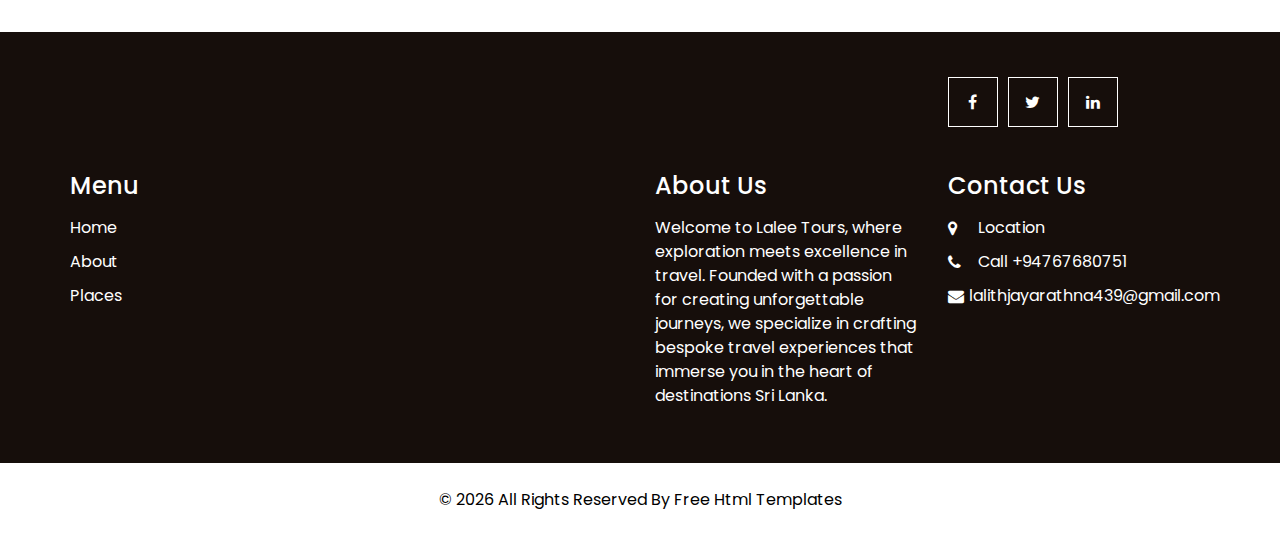
==== commit a8aaf177: "updated" ====
--- a/index.html
+++ b/index.html
@@ -13,7 +13,7 @@
   <meta name="description" content="" />
   <meta name="author" content="" />
 
-  <title>Lali Tours</title>
+  <title>Lalee Tours</title>
 
   <!-- bootstrap core css -->
   <link rel="stylesheet" type="text/css" href="css/bootstrap.css" />
@@ -34,7 +34,7 @@
       <nav class="navbar navbar-expand-lg custom_nav-container">
         <a class="navbar-brand" href="index.html">
           <span>
-            Lali Tours
+            Lalee Tours
           </span>
         </a>
         <div class="" id="">
@@ -74,7 +74,7 @@
             <br> Your Journey Awaits!
           </h1>
           <p>
-            Embark on an unforgettable adventure through the jewel of the Indian Ocean with our Sri Lanka tours.
+            Embark on an unforgettable adventure through the jewel of the Indian Ocean with Sri Lanka .
           </p>
 
         </div>
@@ -108,7 +108,7 @@
                 Polonnaruwa is a historically significant city in Sri Lanka, renowned for its ancient ruins that reflect
                 the island's rich cultural and architectural heritage. Here is an overview of the history of Polonnaruwa
               </p>
-              <a href="">
+              <a href="blog.html">
                 Read More
               </a>
             </div>
@@ -129,7 +129,7 @@
                 spot these elusive big cats. Apart from leopards, the park is home to a variety of other wildlife
                 including elephants, sloth bears, deer, crocodiles, and numerous bird species
               </p>
-              <a href="">
+              <a href="blog.html">
                 Read More
               </a>
             </div>
@@ -157,14 +157,17 @@
           <div class="detail-box">
             <div class="heading_container">
               <h2>
-                About Us
+                About Lalee tours
               </h2>
             </div>
             <p>
-              Lorem ipsum dolor sit amet consectetur adipisicing elit. Corrupti dolorem eum consequuntur ipsam repellat
-              dolor soluta aliquid laborum, eius odit consectetur vel quasi in quidem, eveniet ab est corporis tempore.
+              I am Lalith Jayarathna and working as an Italian Professional Guide lecturer for 15 years.I've lot of
+              experience
+              in tourism industry and I know lot of Tourists attractive places and thinks of Sri Lanka.Master of explain
+              history,
+              Buddhism,Culture and other things.I am very fluent in Italian Language.
             </p>
-            <a href="">
+            <a href="about.html">
               Read More
             </a>
           </div>
@@ -223,7 +226,7 @@
                   <div class="detail-box">
 
                     <p>
-                      Ciao caro Lalith, eccoti le foto...
+                      Ciao caro Laleeth, eccoti le foto...
                       Ti ringrazio per i bei giorni trascorsi in Sri Lanka! Abbiamo apprezzato molto la tua compagnia
                       Ciao 😊👋
                     </p>
@@ -243,7 +246,8 @@
                   <div class="detail-box">
 
                     <p>
-                      Ciao Lalith, tutto bene grazie. Viaggio perfetto, in orario e tutto ok. Ora sono già a casa, fatto
+                      Ciao Laleeth, tutto bene grazie. Viaggio perfetto, in orario e tutto ok. Ora sono già a casa,
+                      fatto
                       2 lavatrici e già lavorato 3 ore. Tu come stai? Mi manca già lo Sri Lanka e voi tutti. Viaggio
                       davvero bellissimo. Grazie davvero di cuore. Teniamoci in contatto. Un forte abbraccio e tanti
                       saluti.👍🏻🖐🏻🌈
@@ -322,8 +326,9 @@
               About Us
             </h4>
             <p class="mb-0">
-              when looking at its layout. The point of using Lorem Ipsum is that it has a more-or-less normal
-              distribution of letters, as opposed to
+              Welcome to Lalee Tours, where exploration meets excellence in travel. Founded with a passion for
+              creating unforgettable journeys, we specialize in crafting bespoke travel experiences that immerse you in
+              the heart of destinations Sri Lanka.
             </p>
           </div>
         </div>
@@ -341,13 +346,13 @@
             <a href="">
               <i class="fa fa-phone" aria-hidden="true"></i>
               <span>
-                Call +01 1234567890
+                Call +94767680751
               </span>
             </a>
             <a href="">
               <i class="fa fa-envelope"></i>
               <span>
-                demo@gmail.com
+                lalithjayarathna439@gmail.com
               </span>
             </a>
           </div>
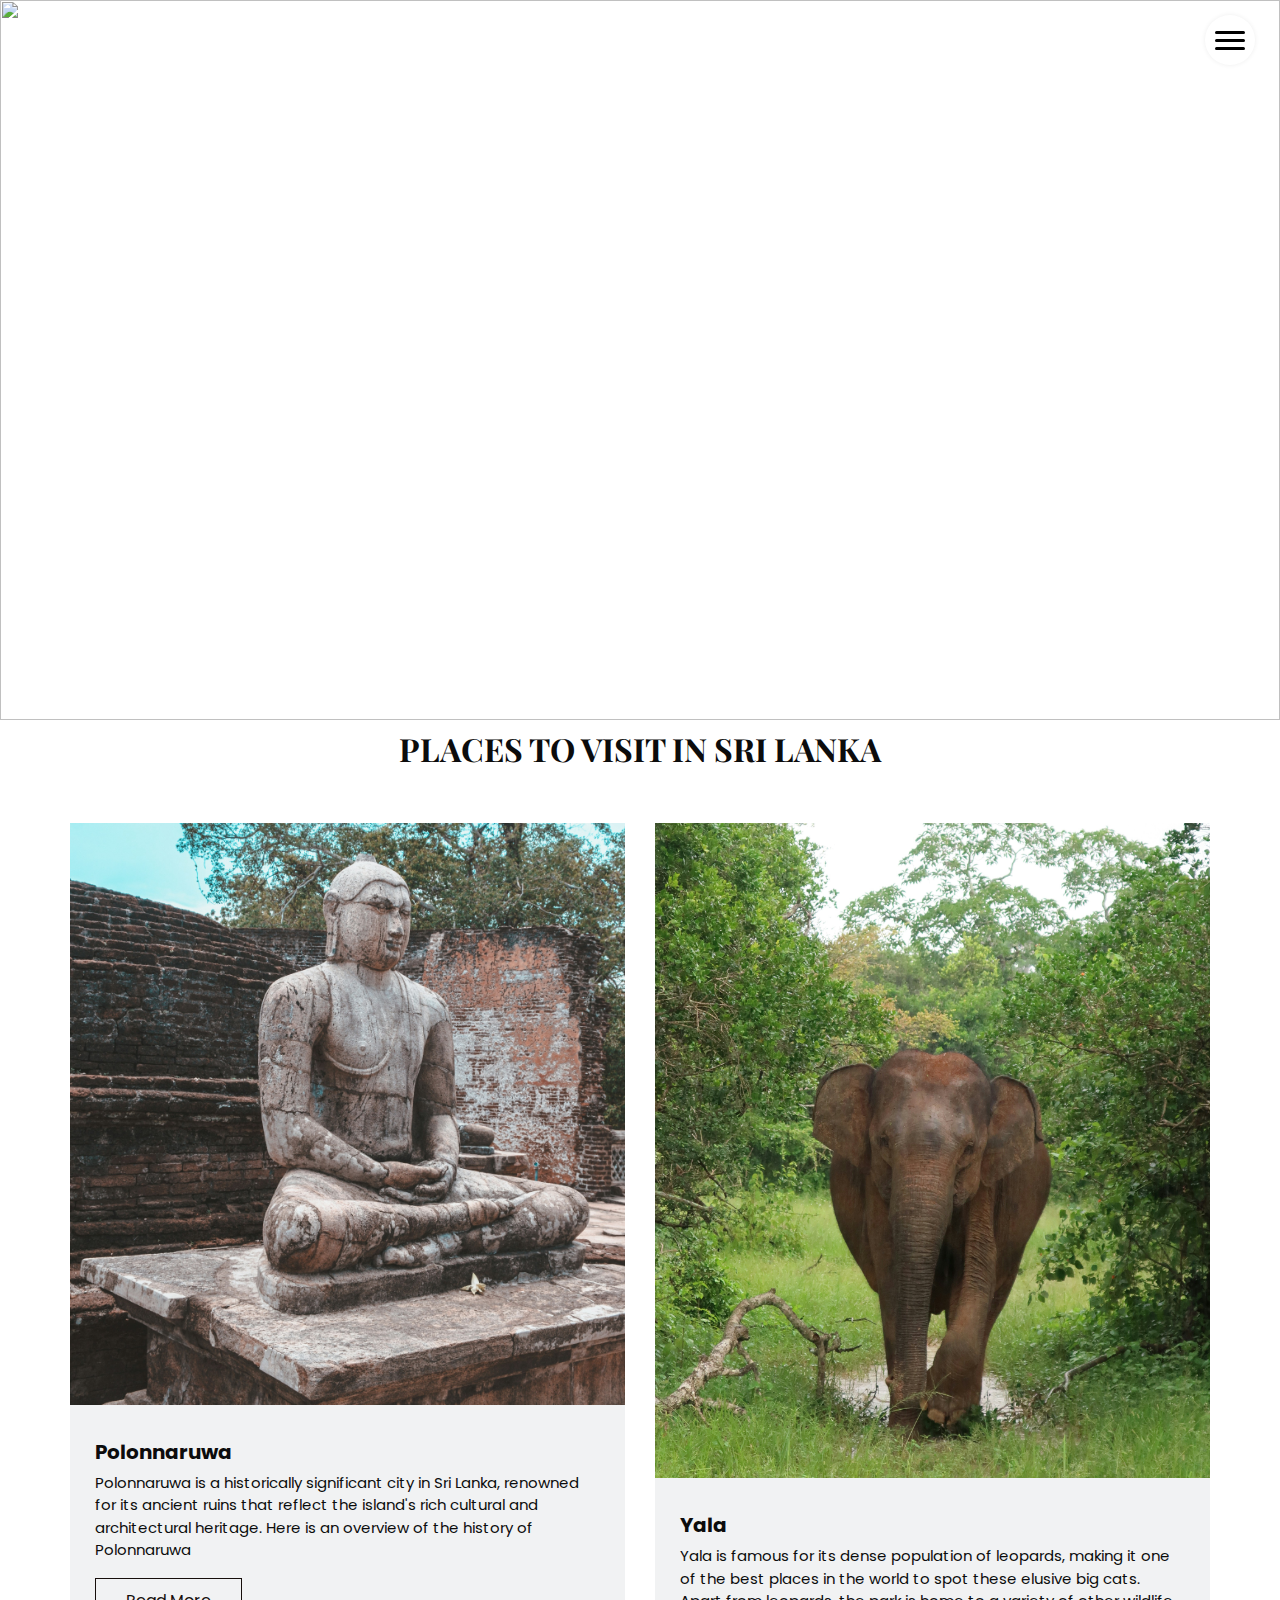
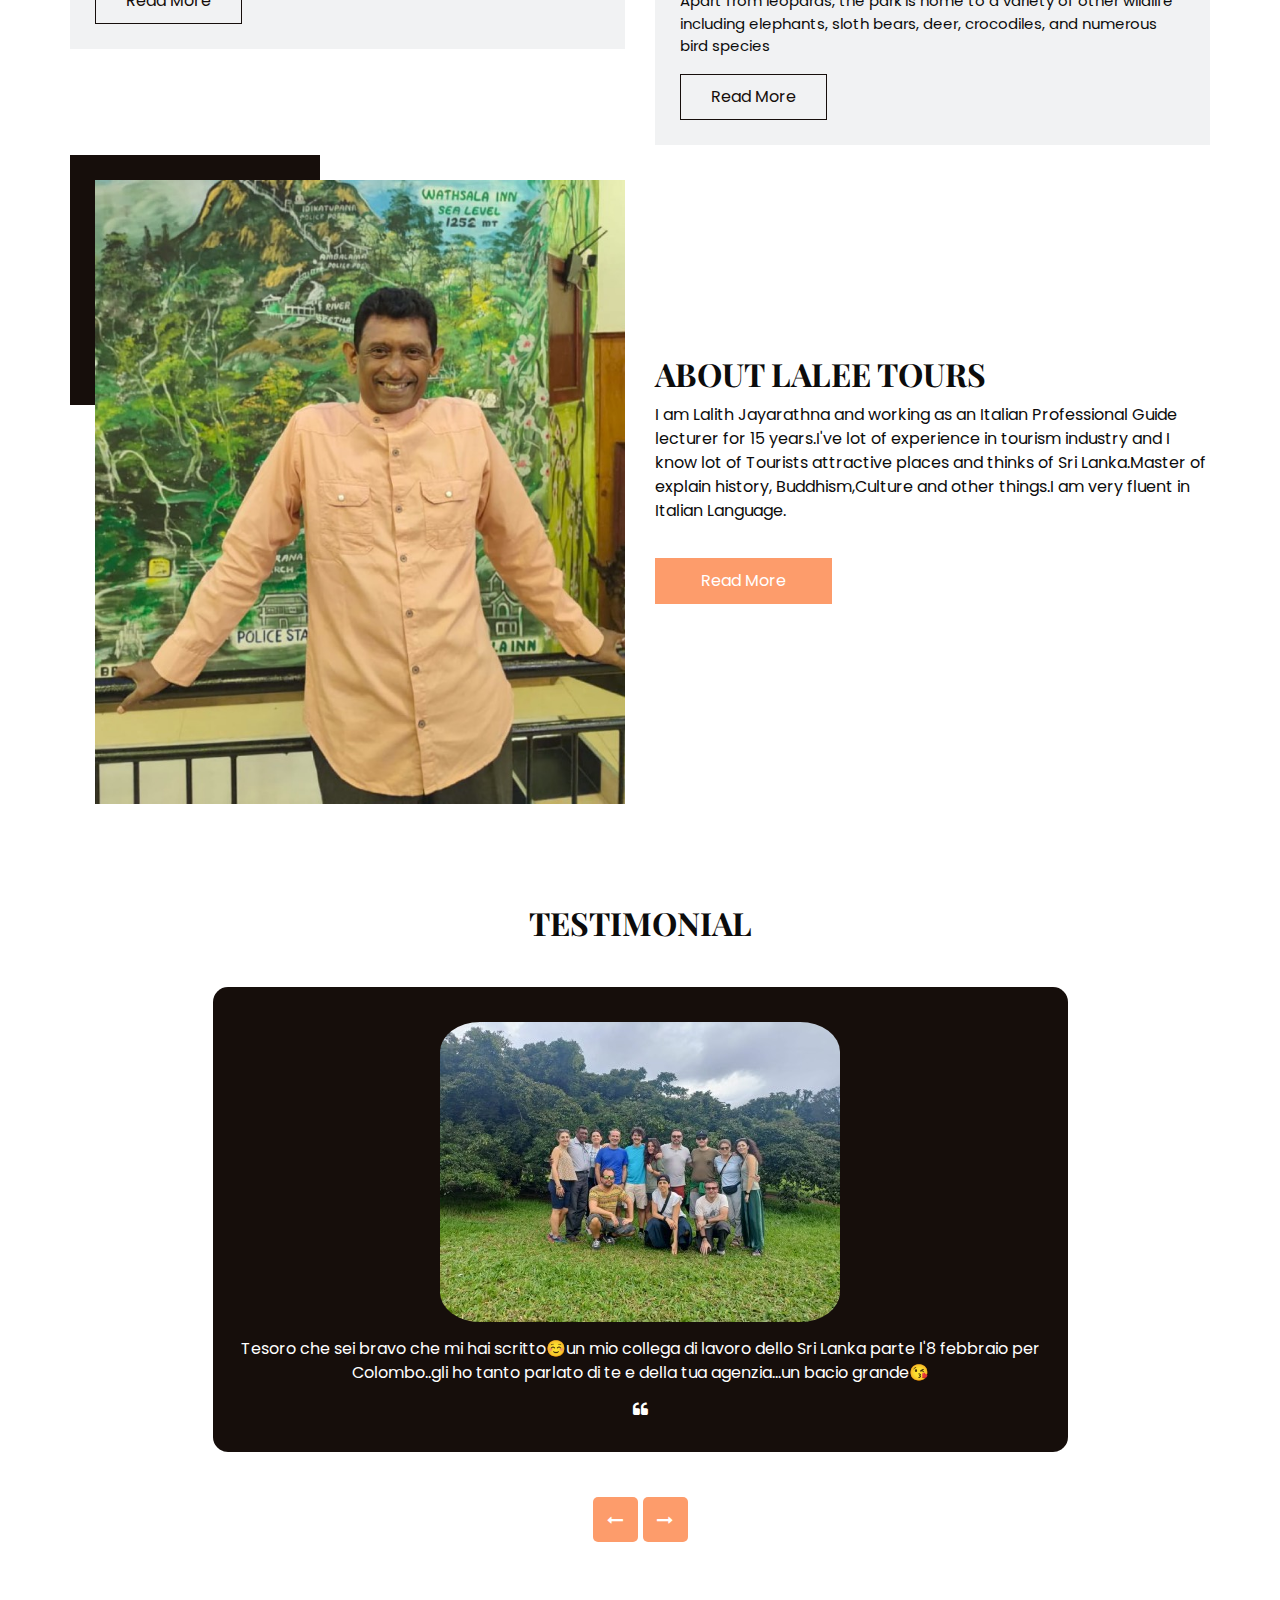
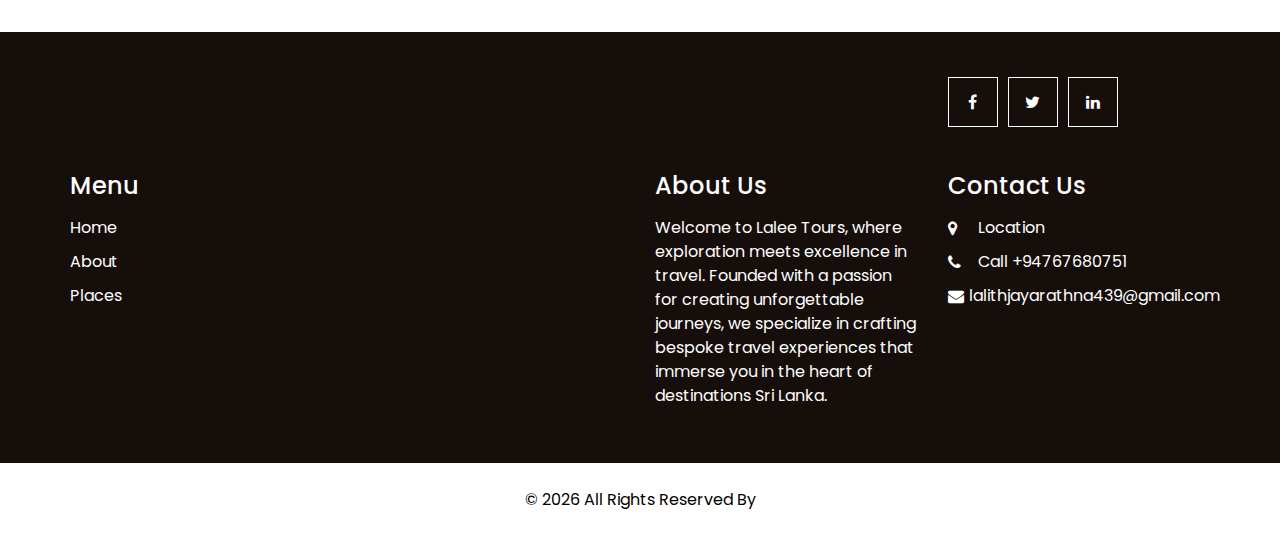
==== commit e1e61a93: "temp ermove" ====
--- a/index.html
+++ b/index.html
@@ -369,7 +369,7 @@
     <div class="container">
       <p>
         &copy; <span id="displayYear"></span> All Rights Reserved By
-        <a href="https://html.design/">Free Html Templates</a>
+        <a href="https://html.design/"></a>
       </p>
     </div>
   </footer>
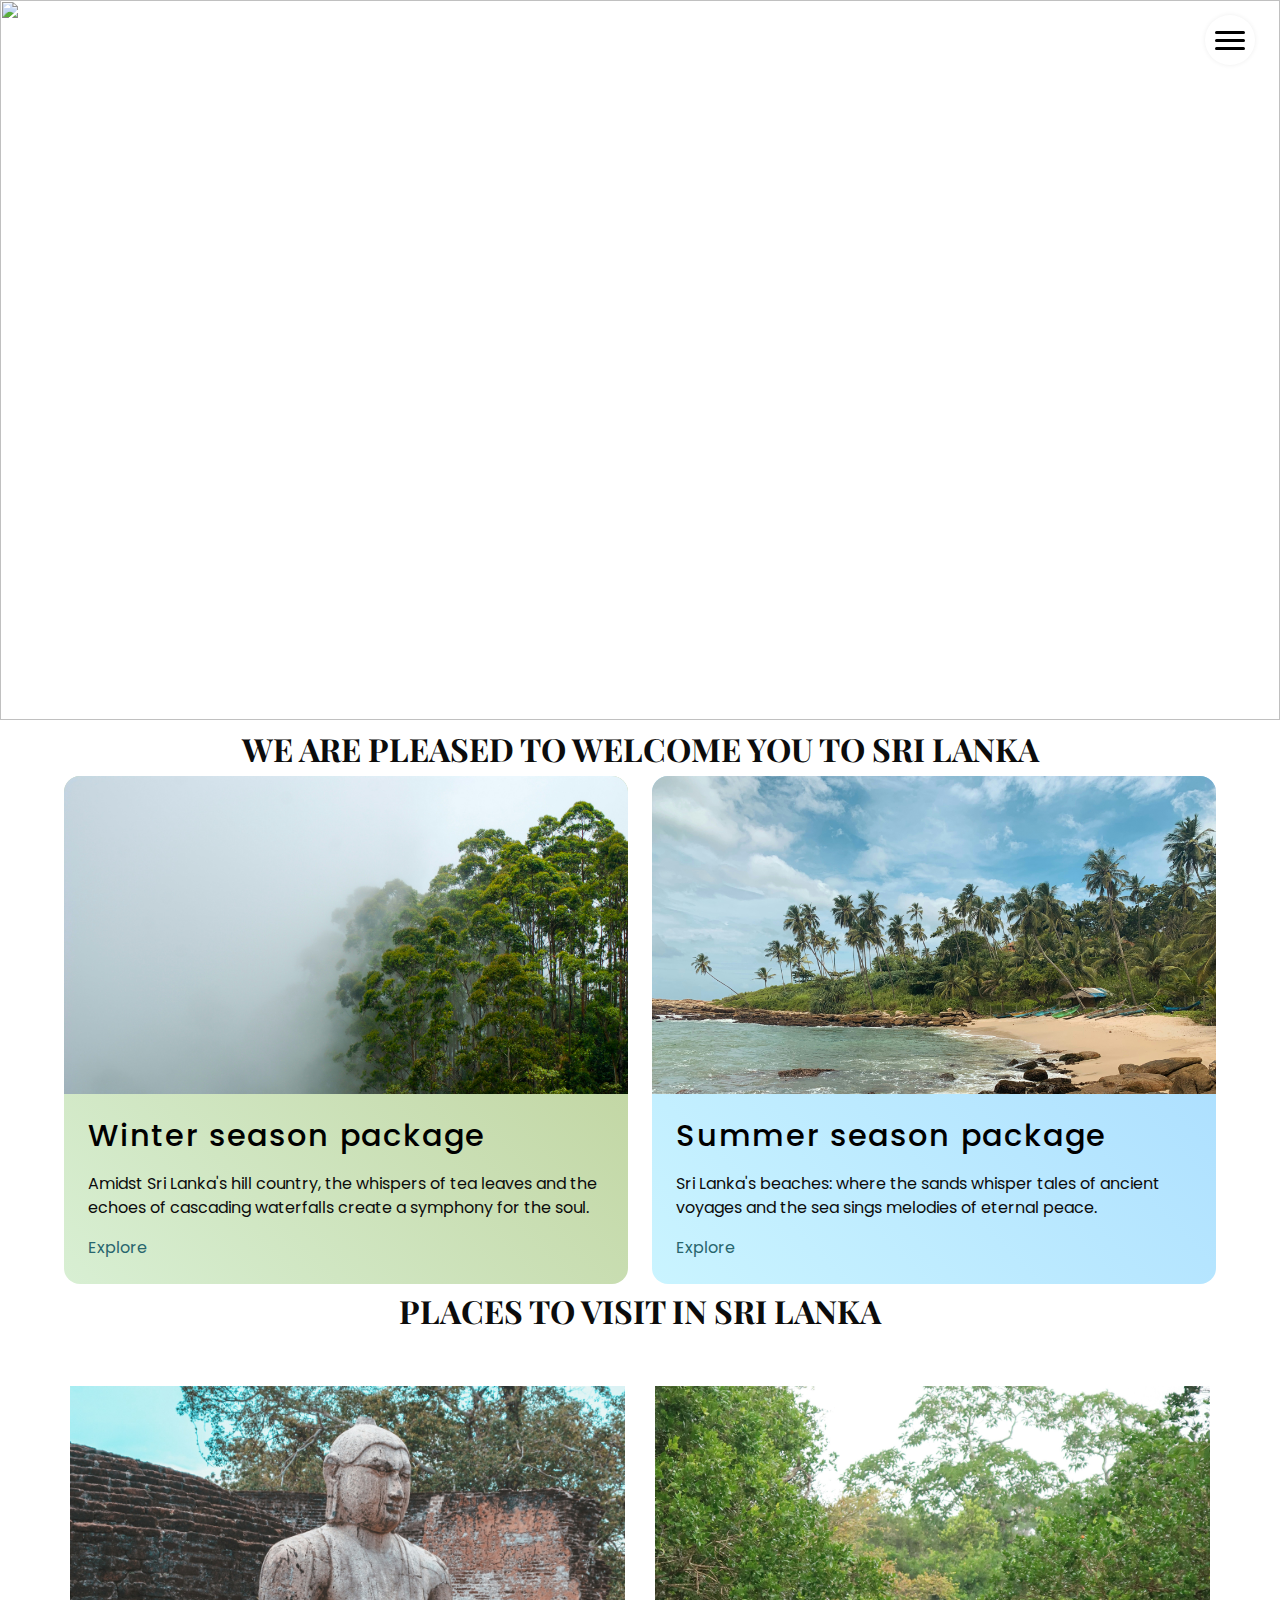
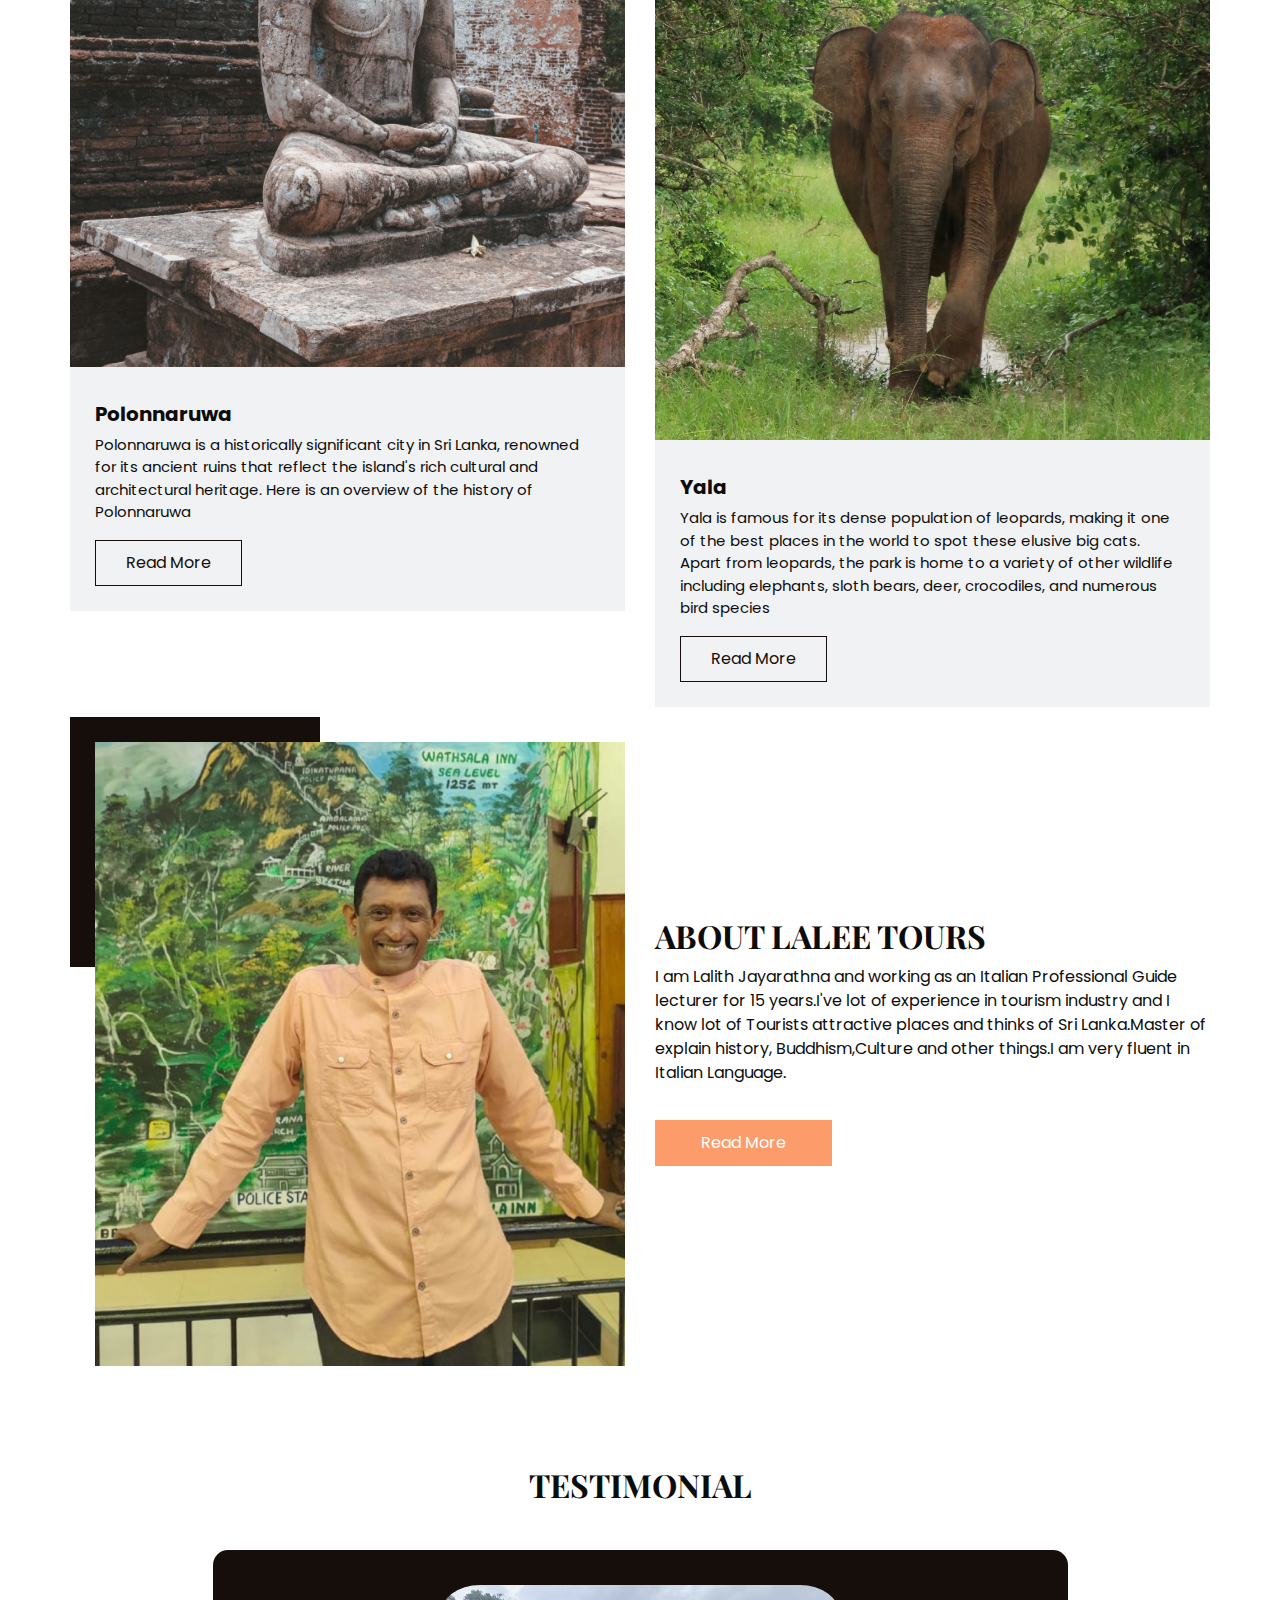
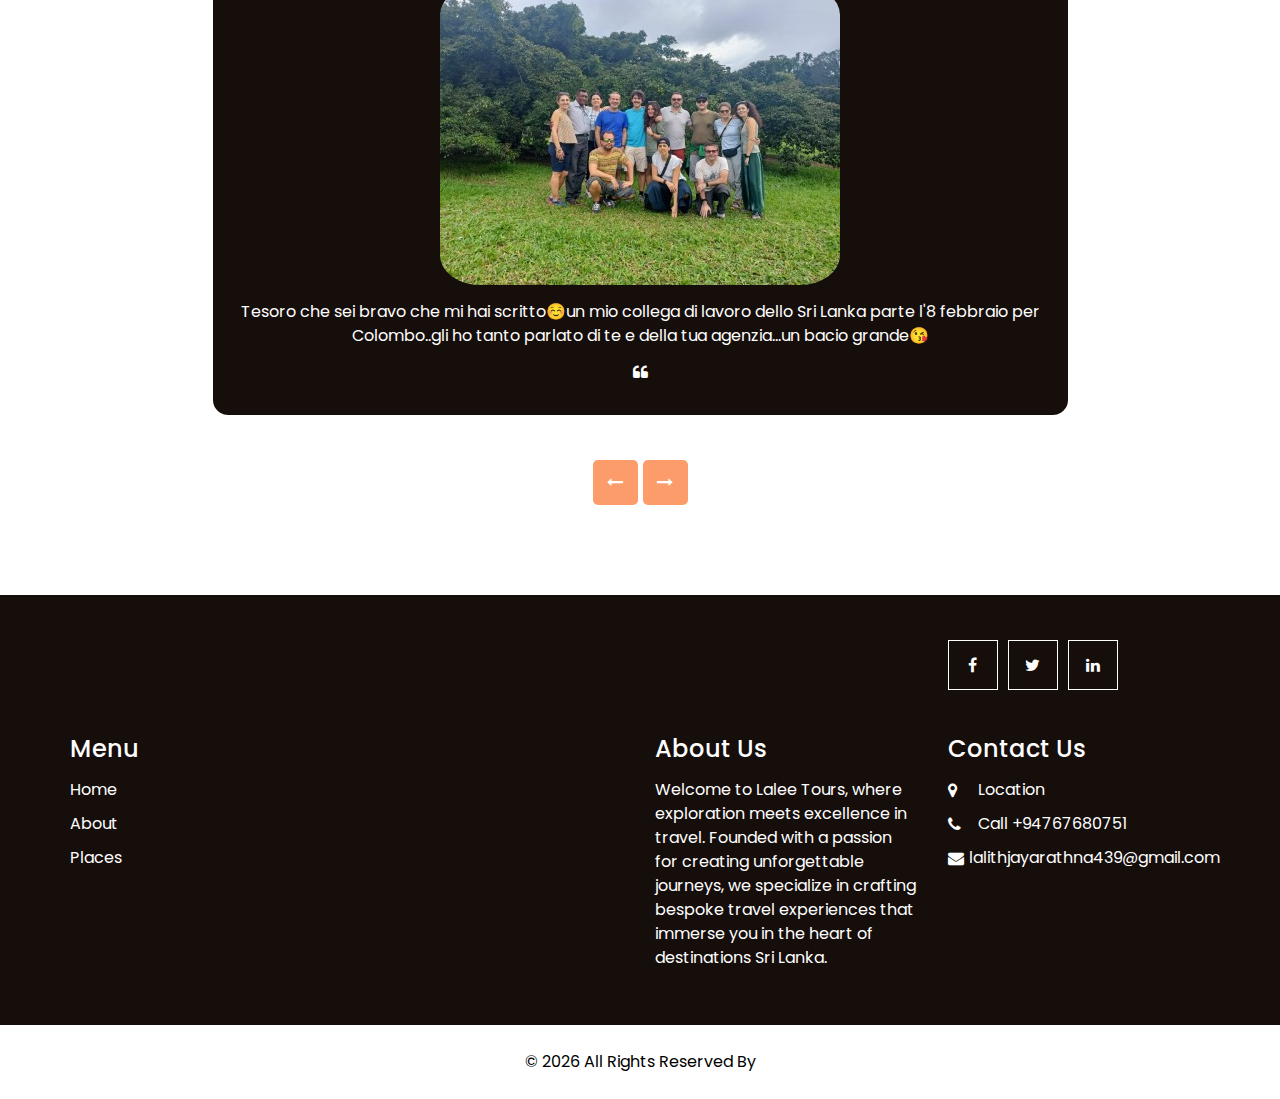
==== commit ec7d32ce: "timeline added" ====
--- a/index.html
+++ b/index.html
@@ -24,6 +24,8 @@
   <!-- responsive style -->
   <link href="css/responsive.css" rel="stylesheet" />
 
+  <!-- responsive style -->
+  <link href="css/Card/Card.css" rel="stylesheet" />
 </head>
 
 <body>
@@ -83,7 +85,65 @@
   </section>
   <!-- end slider section -->
 
-  <!-- shop section -->
+  <!-- Timeline section -->
+  <section>
+    <div>
+      <div class="heading_container heading_center">
+        <h2>
+         We are pleased to welcome you to Sri Lanka
+        </h2>
+      </div>
+
+      <section class="articles">
+        <article>
+          <div class="article-wrapper">
+            <figure>
+              <img src="images/packimage1.jpg" alt="" />
+            </figure>
+            <div class="article-body">
+              <h2>Winter season package</h2>
+              <p>
+                Amidst Sri Lanka's hill country, the whispers of tea leaves and the echoes of cascading waterfalls
+                create a symphony for the soul.
+              </p>
+              <a href="packageuno.html" class="read-more">
+                Explore <span class="sr-only">about this is some title</span>
+                <svg xmlns="http://www.w3.org/2000/svg" class="icon" viewBox="0 0 20 20" fill="currentColor">
+                  <path fill-rule="evenodd"
+                    d="M12.293 5.293a1 1 0 011.414 0l4 4a1 1 0 010 1.414l-4 4a1 1 0 01-1.414-1.414L14.586 11H3a1 1 0 110-2h11.586l-2.293-2.293a1 1 0 010-1.414z"
+                    clip-rule="evenodd" />
+                </svg>
+              </a>
+            </div>
+          </div>
+        </article>
+        <article class="articletype2">
+          <div class="article-wrapper">
+            <figure>
+              <img src="images/packimage2.jpg" alt="" />
+            </figure>
+            <div class="article-body">
+              <h2>Summer season package</h2>
+              <p>
+                Sri Lanka's beaches: where the sands whisper tales of ancient voyages and the sea sings melodies of eternal peace.
+              </p>
+              <a href="packagedue.html" class="read-more">
+                Explore <span class="sr-only">about this is some title</span>
+                <svg xmlns="http://www.w3.org/2000/svg" class="icon" viewBox="0 0 20 20" fill="currentColor">
+                  <path fill-rule="evenodd"
+                    d="M12.293 5.293a1 1 0 011.414 0l4 4a1 1 0 010 1.414l-4 4a1 1 0 01-1.414-1.414L14.586 11H3a1 1 0 110-2h11.586l-2.293-2.293a1 1 0 010-1.414z"
+                    clip-rule="evenodd" />
+                </svg>
+              </a>
+            </div>
+          </div>
+        </article>
+      </section>
+
+
+    </div>
+
+  </section>
   <!-- blog section -->
 
   <section class="blog_section ">
--- a/css/style.css
+++ b/css/style.css
@@ -357,94 +357,6 @@
   margin-bottom: 20px;
 }
 
-.shop_section .box {
-  background-color: #eeeeee;
-  position: relative;
-  padding: 10px;
-  margin-top: 25px;
-}
-
-.shop_section .box a {
-  color: #000000;
-}
-
-.shop_section .box .img-box {
-  display: -webkit-box;
-  display: -ms-flexbox;
-  display: flex;
-  -webkit-box-pack: center;
-      -ms-flex-pack: center;
-          justify-content: center;
-  -webkit-box-align: center;
-      -ms-flex-align: center;
-          align-items: center;
-  padding: 15px 30px;
-  height: 245px;
-}
-
-.shop_section .box .img-box img {
-  max-width: 100%;
-  max-height: 145px;
-}
-
-.shop_section .box .detail-box {
-  display: -webkit-box;
-  display: -ms-flexbox;
-  display: flex;
-  -webkit-box-pack: justify;
-      -ms-flex-pack: justify;
-          justify-content: space-between;
-}
-
-.shop_section .box .detail-box h6 span {
-  color: #fd9c6b;
-}
-
-.shop_section .box .new {
-  width: 50px;
-  height: 50px;
-  position: absolute;
-  top: 10px;
-  left: 10px;
-  background-color: #ffffff;
-  display: -webkit-box;
-  display: -ms-flexbox;
-  display: flex;
-  -webkit-box-pack: center;
-      -ms-flex-pack: center;
-          justify-content: center;
-  -webkit-box-align: center;
-      -ms-flex-align: center;
-          align-items: center;
-  border-radius: 100%;
-  font-size: 15px;
-}
-
-.shop_section .btn-box {
-  display: -webkit-box;
-  display: -ms-flexbox;
-  display: flex;
-  -webkit-box-pack: center;
-      -ms-flex-pack: center;
-          justify-content: center;
-  margin-top: 45px;
-}
-
-.shop_section .btn-box a {
-  display: inline-block;
-  padding: 10px 40px;
-  background-color: #fd9c6b;
-  color: #ffffff;
-  border-radius: 5px;
-  border: 1px solid #fd9c6b;
-  -webkit-transition: all .2s;
-  transition: all .2s;
-}
-
-.shop_section .btn-box a:hover {
-  background-color: transparent;
-  color: #fd9c6b;
-}
 
 .about_section .row {
   -webkit-box-align: center;
--- a/css/Card/Card.css
+++ b/css/Card/Card.css
@@ -0,0 +1,209 @@
+article {
+  --img-scale: 1.001;
+  --title-color: black;
+  --link-icon-translate: -20px;
+  --link-icon-opacity: 0;
+  position: relative;
+  border-radius: 16px;
+  box-shadow: none;
+  background-image: linear-gradient(45deg, #D8EFD3, #BACD92);
+  transform-origin: center;
+  transition: all 0.4s ease-in-out;
+  overflow: hidden;
+  margin-bottom: 8px;
+  margin-top: 8px;
+}
+
+.articletype2 {
+  --img-scale: 1.001;
+  --title-color: black;
+  --link-icon-translate: -20px;
+  --link-icon-opacity: 0;
+  position: relative;
+  border-radius: 16px;
+  box-shadow: none;
+  background-image: linear-gradient(45deg, #CAF4FF, #A3D8FF);
+  transform-origin: center;
+  transition: all 0.4s ease-in-out;
+  overflow: hidden;
+}
+
+.articletype2 a {
+  display: inline-flex;
+  align-items: center;
+  text-decoration: none;
+  color: #28666e;
+}
+
+.articletype2 a:focus {
+  outline: 1px dotted #28666e;
+}
+
+.articletype2 a .icon {
+  min-width: 24px;
+  width: 24px;
+  height: 24px;
+  margin-left: 5px;
+  transform: translateX(var(--link-icon-translate));
+  opacity: var(--link-icon-opacity);
+  transition: all 0.3s;
+}
+
+/* using the has() relational pseudo selector to update our custom properties */
+.articletype2:has(:hover, :focus) {
+  --img-scale: 1.1;
+  --title-color: #28666e;
+  --link-icon-translate: 0;
+  --link-icon-opacity: 1;
+  box-shadow: rgba(0, 0, 0, 0.16) 0px 10px 36px 0px, rgba(0, 0, 0, 0.06) 0px 0px 0px 1px;
+}
+
+.articletype2 a::after {
+  position: absolute;
+  inset-block: 0;
+  inset-inline: 0;
+  cursor: pointer;
+  content: "";
+}
+
+.articletype2 h2 {
+  margin: 0 0 18px 0;
+  font-family: "Poppins", sans-serif;
+  font-size: 1.9rem;
+  letter-spacing: 0.06em;
+  color: var(--title-color);
+  transition: color 0.3s ease-out;
+}
+
+article a::after {
+  position: absolute;
+  inset-block: 0;
+  inset-inline: 0;
+  cursor: pointer;
+  content: "";
+}
+
+/* basic article elements styling */
+article h2 {
+  margin: 0 0 18px 0;
+  font-family: "Poppins", sans-serif;
+  font-size: 1.9rem;
+  letter-spacing: 0.06em;
+  color: var(--title-color);
+  transition: color 0.3s ease-out;
+}
+
+figure {
+  margin: 0;
+  padding: 0;
+  aspect-ratio: 16 / 9;
+  overflow: hidden;
+}
+
+article img {
+  max-width: 100%;
+  transform-origin: center;
+  transform: scale(var(--img-scale));
+  transition: transform 0.4s ease-in-out;
+}
+
+.article-body {
+  padding: 24px;
+}
+
+
+article a {
+  display: inline-flex;
+  align-items: center;
+  text-decoration: none;
+  color: #28666e;
+}
+
+article a:focus {
+  outline: 1px dotted #28666e;
+}
+
+article a .icon {
+  min-width: 24px;
+  width: 24px;
+  height: 24px;
+  margin-left: 5px;
+  transform: translateX(var(--link-icon-translate));
+  opacity: var(--link-icon-opacity);
+  transition: all 0.3s;
+}
+
+/* using the has() relational pseudo selector to update our custom properties */
+article:has(:hover, :focus) {
+  --img-scale: 1.1;
+  --title-color: #28666e;
+  --link-icon-translate: 0;
+  --link-icon-opacity: 1;
+  box-shadow: rgba(0, 0, 0, 0.16) 0px 10px 36px 0px, rgba(0, 0, 0, 0.06) 0px 0px 0px 1px;
+}
+
+
+/************************ 
+Generic layout (demo looks)
+**************************/
+
+*,
+*::before,
+*::after {
+  box-sizing: border-box;
+}
+
+
+
+.articles {
+  display: grid;
+  max-width: 1200px;
+  margin-inline: auto;
+  padding-inline: 24px;
+  grid-template-columns: repeat(auto-fit, minmax(320px, 1fr));
+  gap: 24px;
+}
+
+@media screen and (max-width: 960px) {
+  article {
+    container: card/inline-size;
+  }
+  .articletype2 {
+    container: card/inline-size;
+  }
+  
+}
+
+@container card (min-width: 380px) {
+  .article-wrapper {
+    display: grid;
+    grid-template-columns: 100px 1fr;
+    gap: 16px;
+  }
+  .article-body {
+    padding-left: 0;
+  }
+  .articletype2 {
+    padding-left: 0;
+  }
+  figure {
+    width: 100%;
+    height: 100%;
+    overflow: hidden;
+  }
+  figure img {
+    height: 100%;
+    aspect-ratio: 1;
+    object-fit: cover;
+  }
+}
+
+.sr-only:not(:focus):not(:active) {
+  clip: rect(0 0 0 0); 
+  clip-path: inset(50%);
+  height: 1px;
+  overflow: hidden;
+  position: absolute;
+  white-space: nowrap; 
+  width: 1px;
+}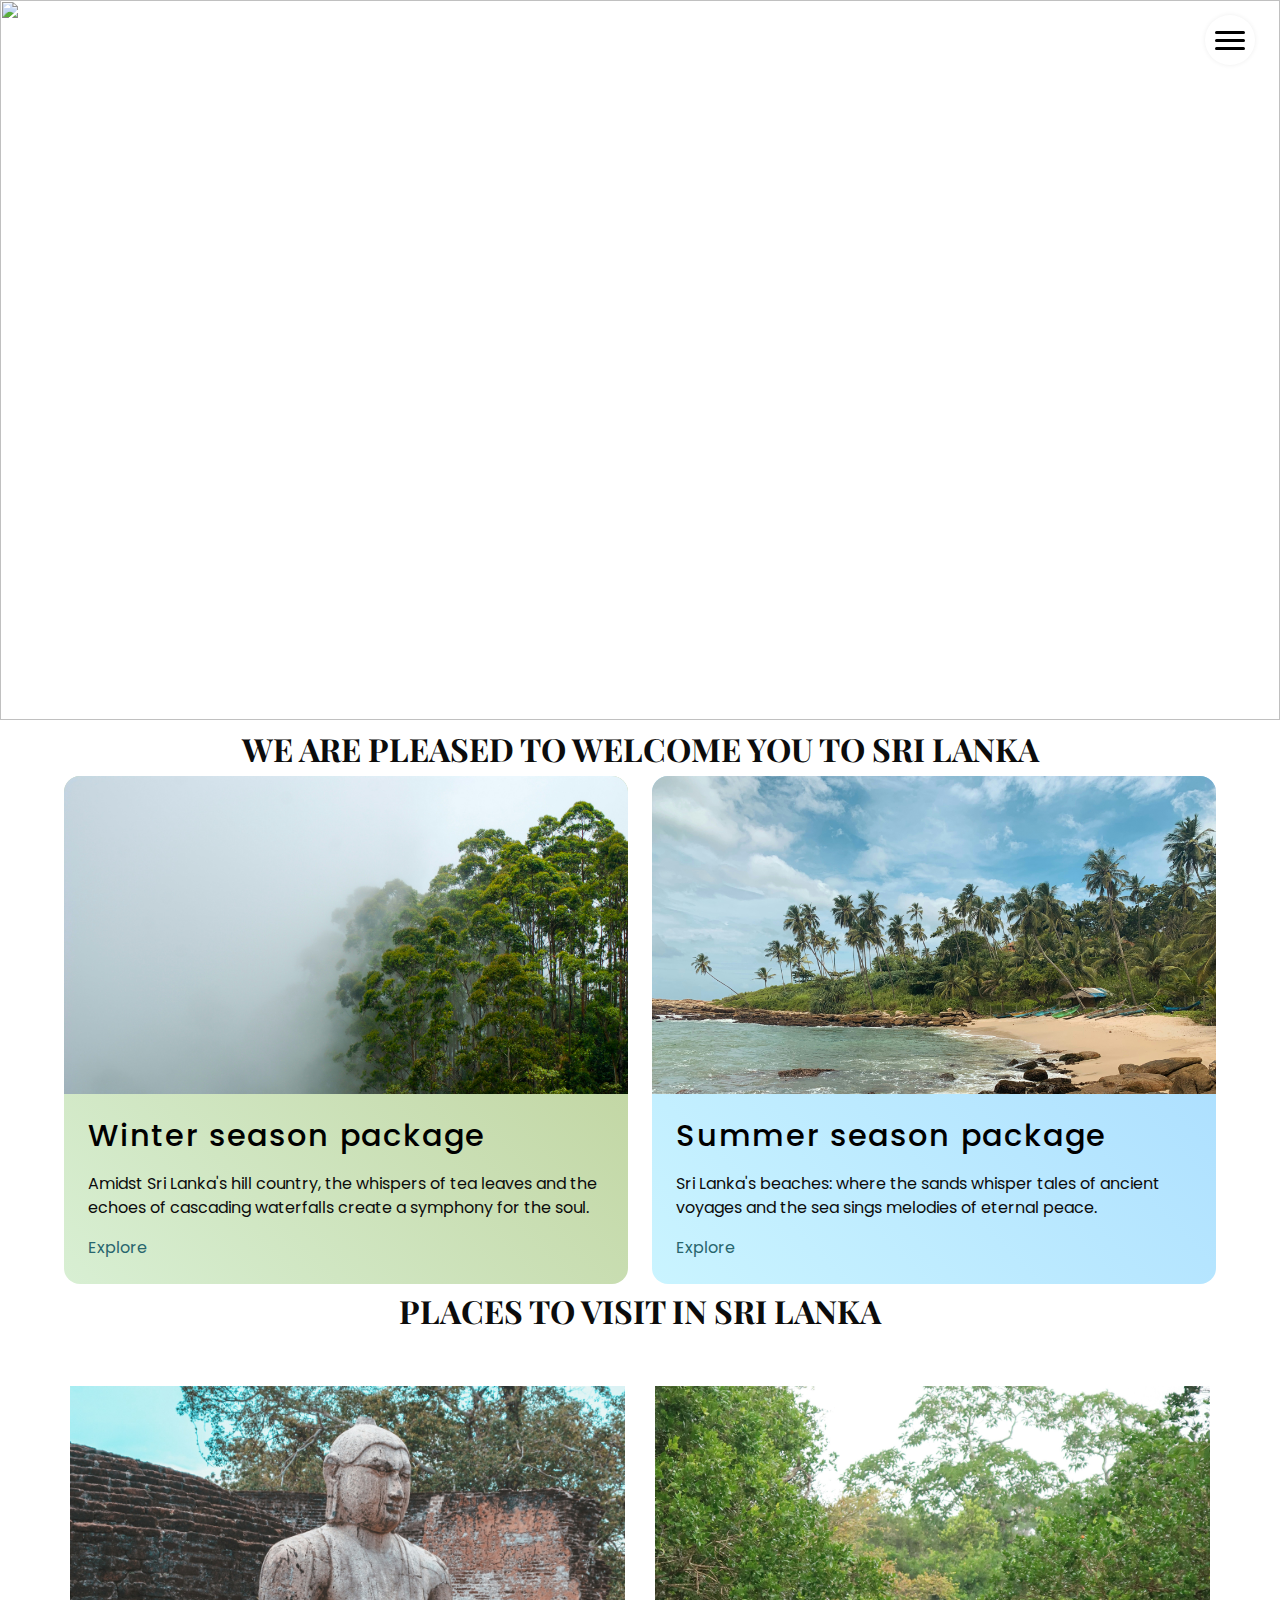
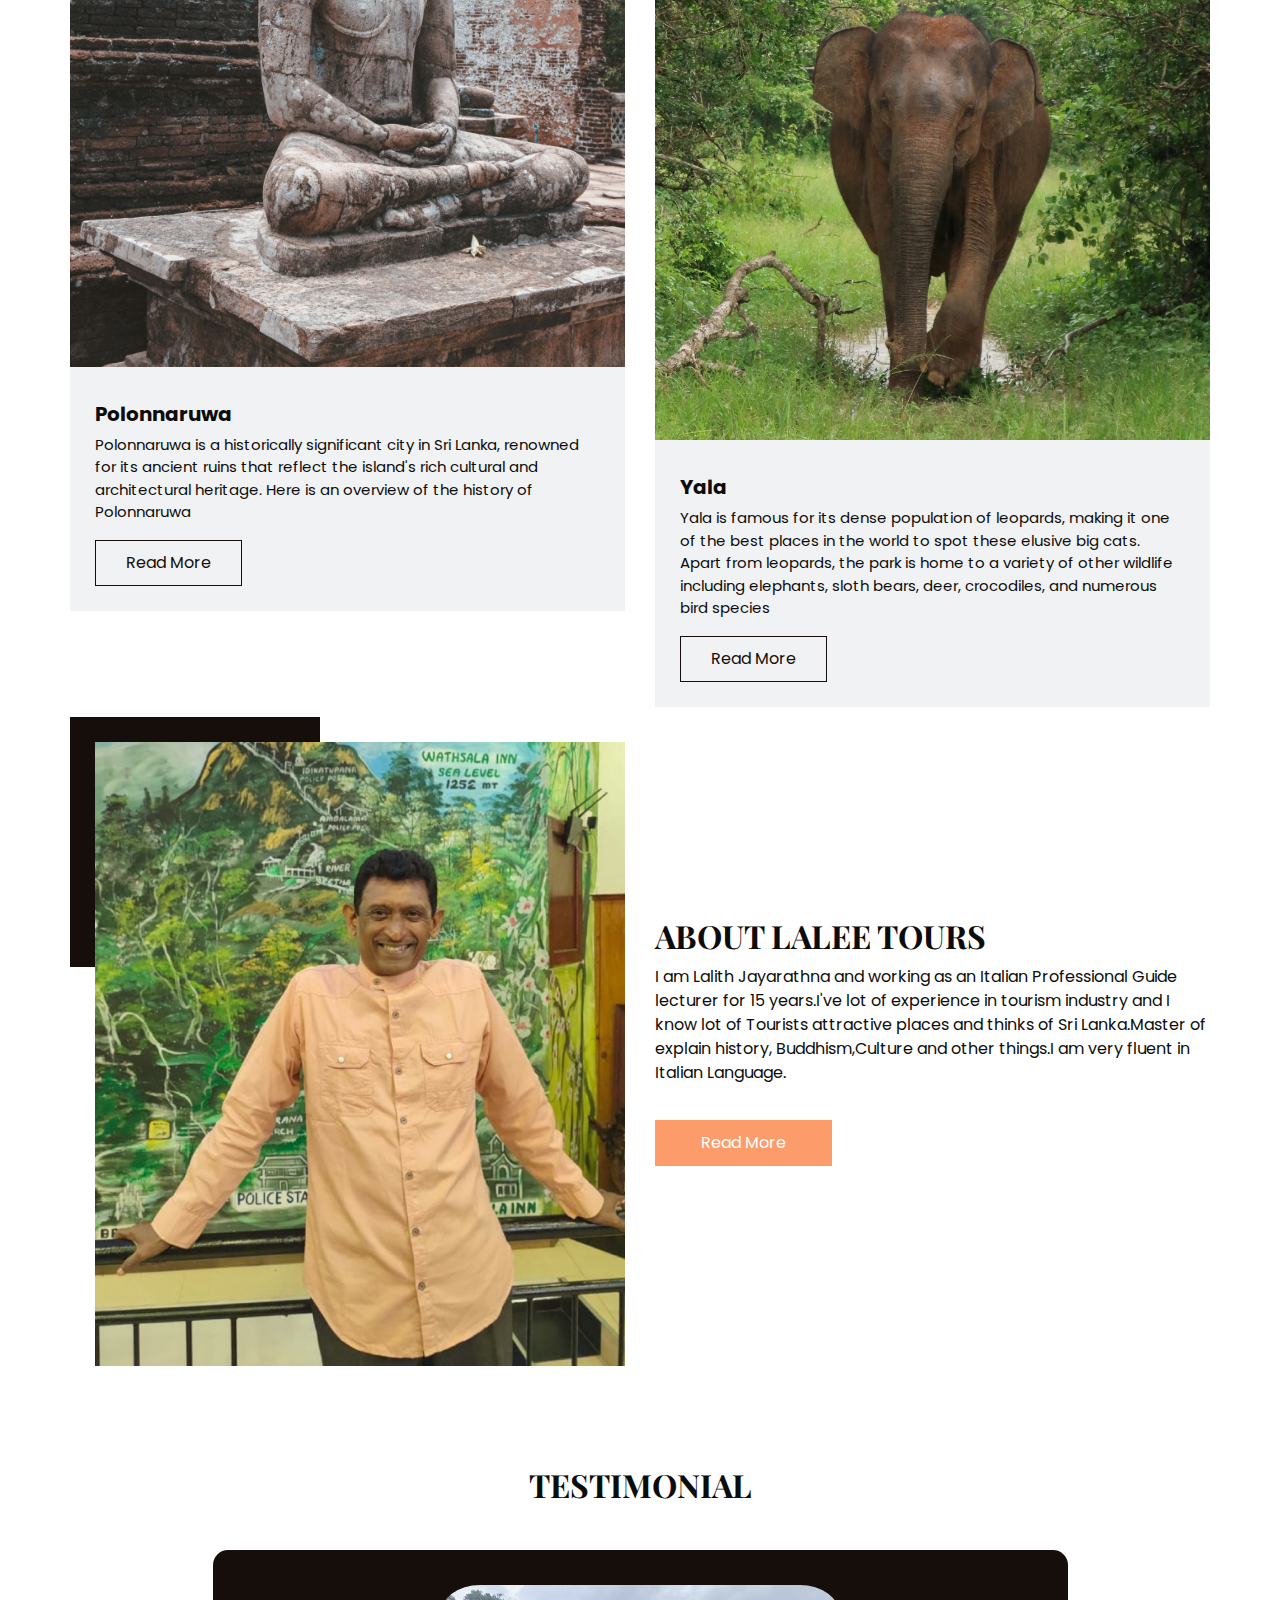
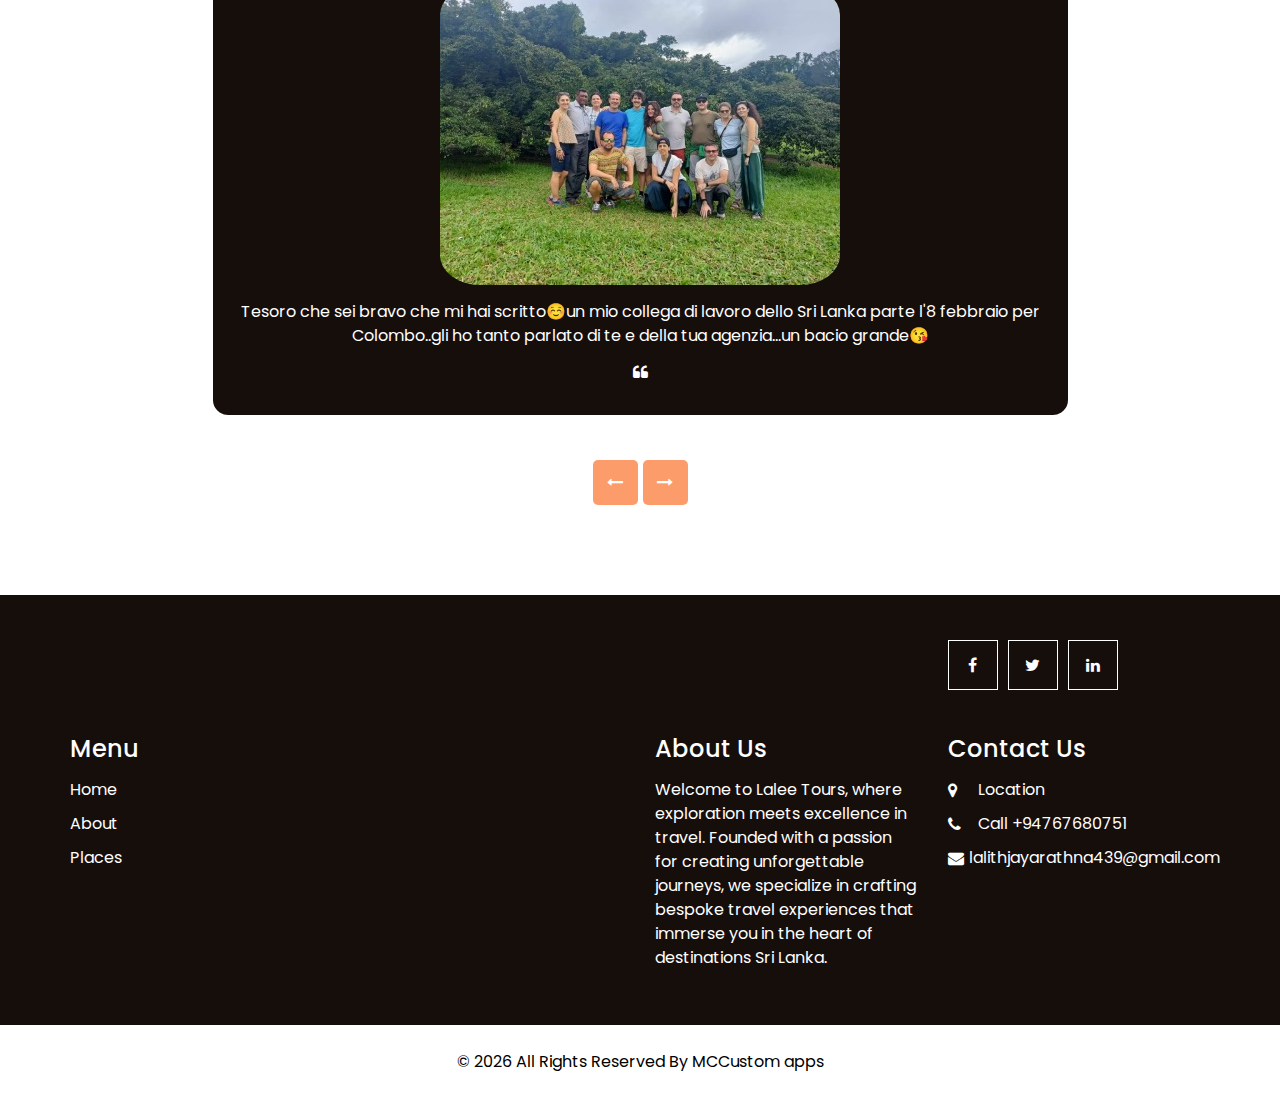
==== commit 57985517: "full timeline added" ====
--- a/index.html
+++ b/index.html
@@ -428,7 +428,7 @@
   <footer class="footer_section">
     <div class="container">
       <p>
-        &copy; <span id="displayYear"></span> All Rights Reserved By
+        &copy; <span id="displayYear"></span> All Rights Reserved By MCCustom apps
         <a href="https://html.design/"></a>
       </p>
     </div>
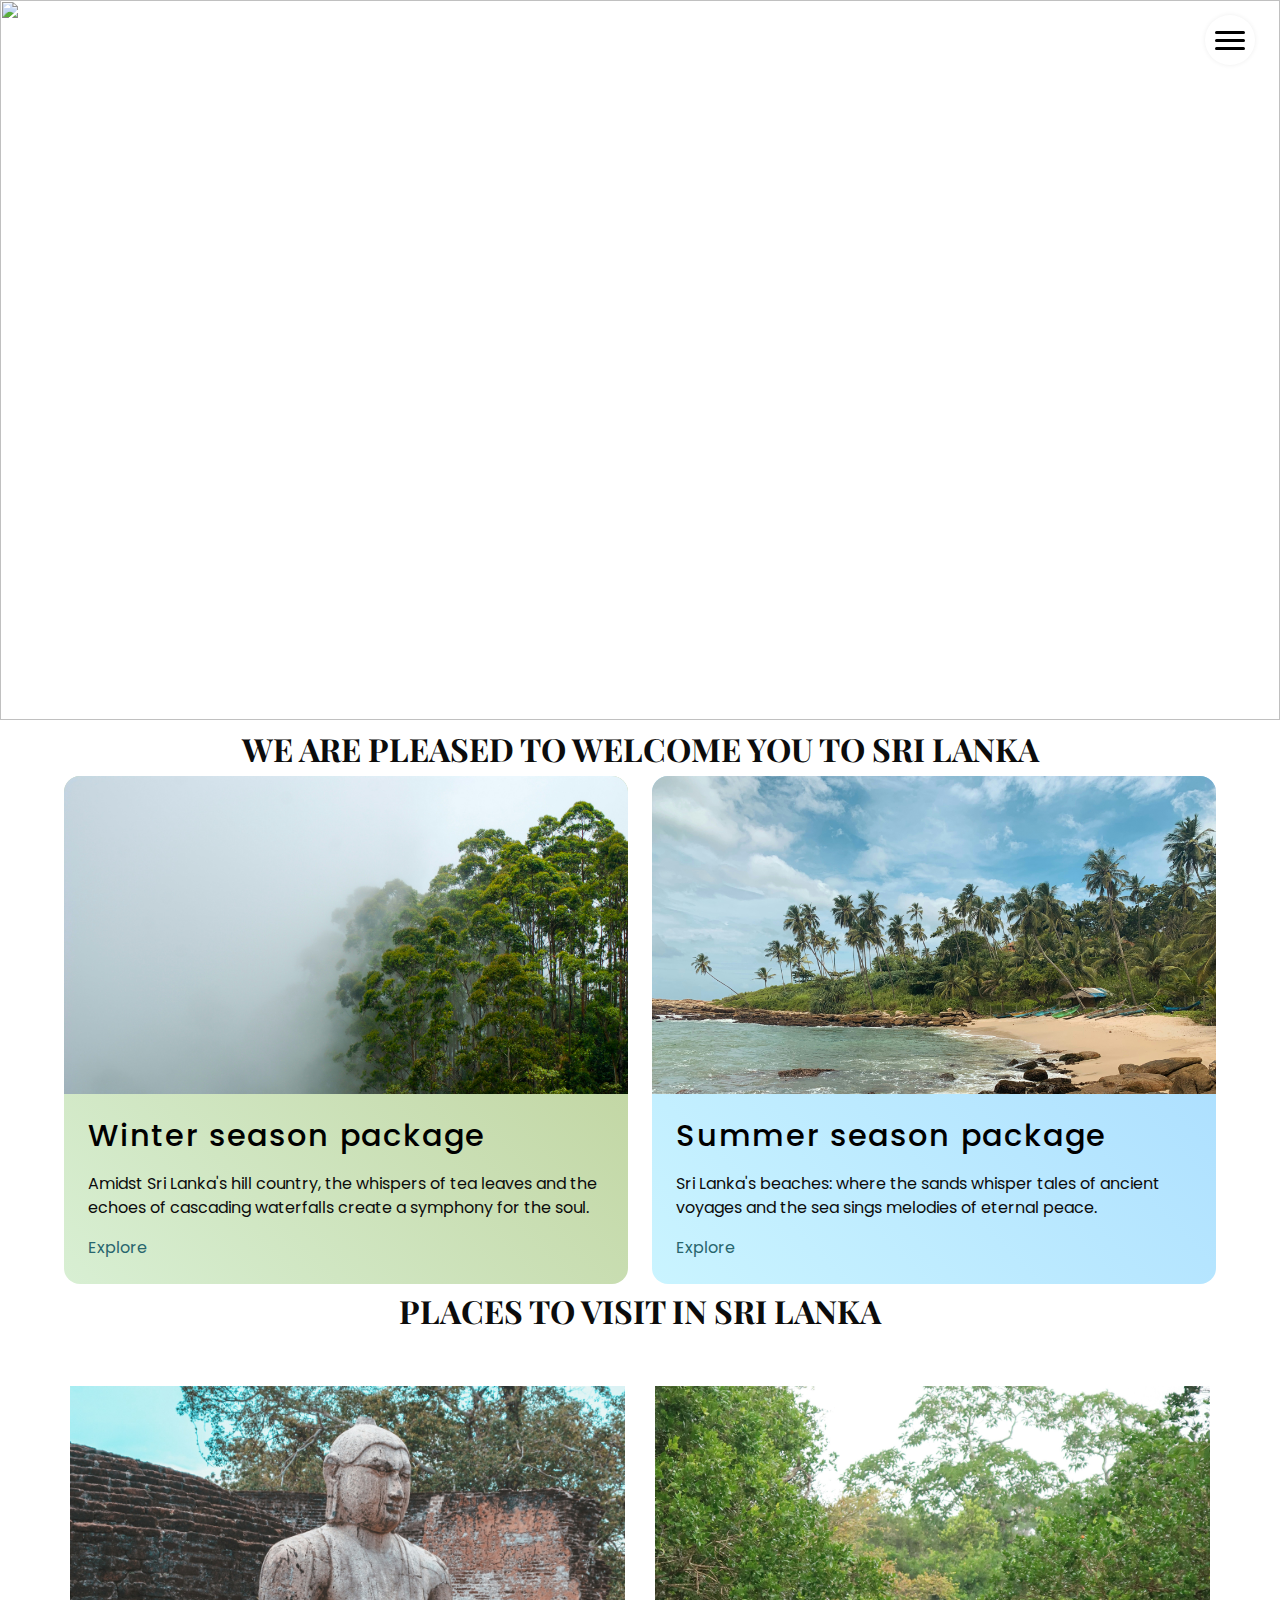
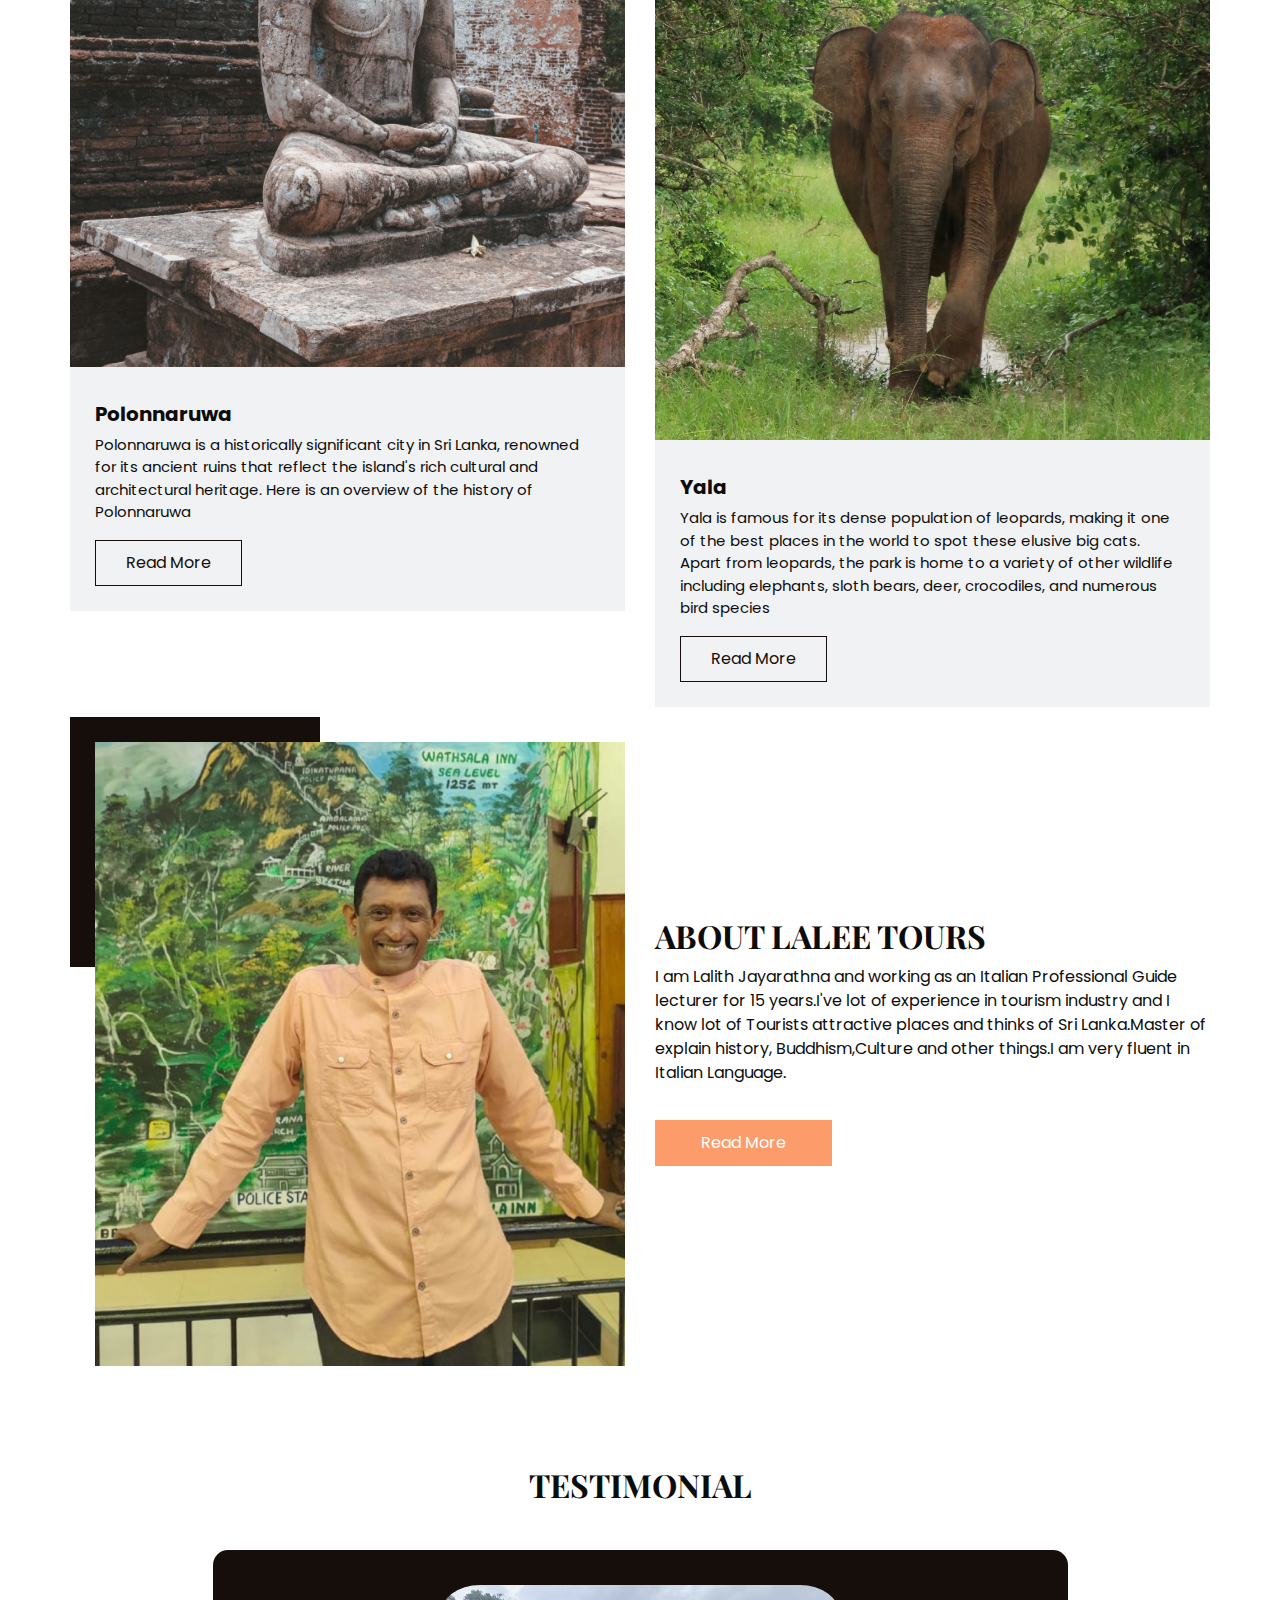
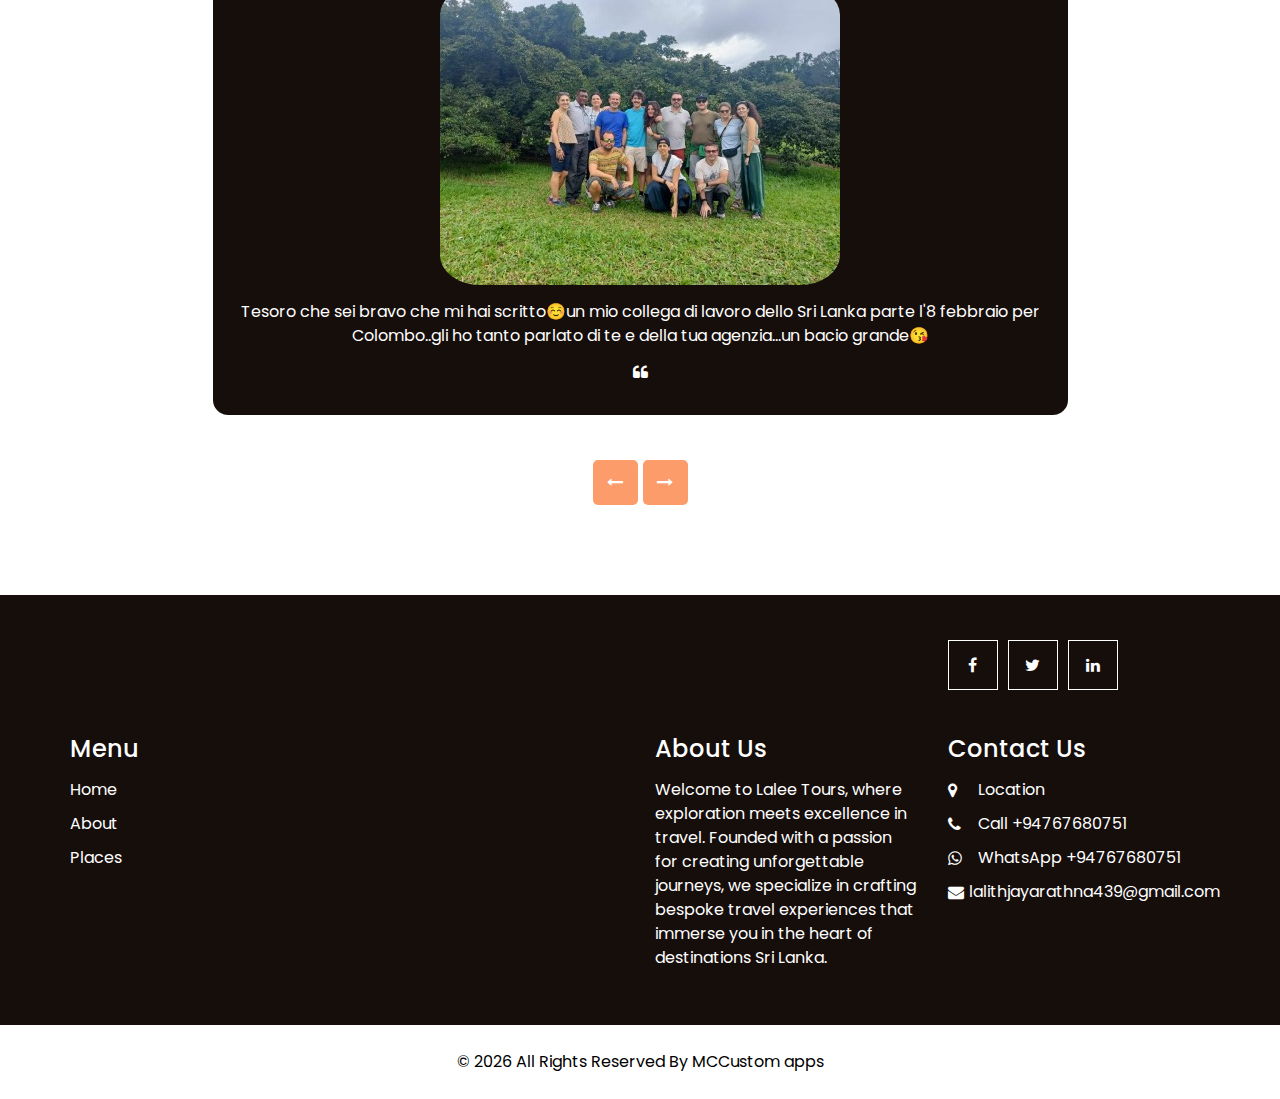
==== commit e391663f: "changes added" ====
--- a/index.html
+++ b/index.html
@@ -114,6 +114,7 @@
                     clip-rule="evenodd" />
                 </svg>
               </a>
+           
             </div>
           </div>
         </article>
@@ -135,6 +136,7 @@
                     clip-rule="evenodd" />
                 </svg>
               </a>
+              
             </div>
           </div>
         </article>
@@ -410,6 +412,12 @@
               </span>
             </a>
             <a href="">
+              <i class="fa fa-whatsapp" aria-hidden="true"></i>
+              <span>
+                WhatsApp +94767680751
+              </span>
+            </a>
+            <a href="">
               <i class="fa fa-envelope"></i>
               <span>
                 lalithjayarathna439@gmail.com
